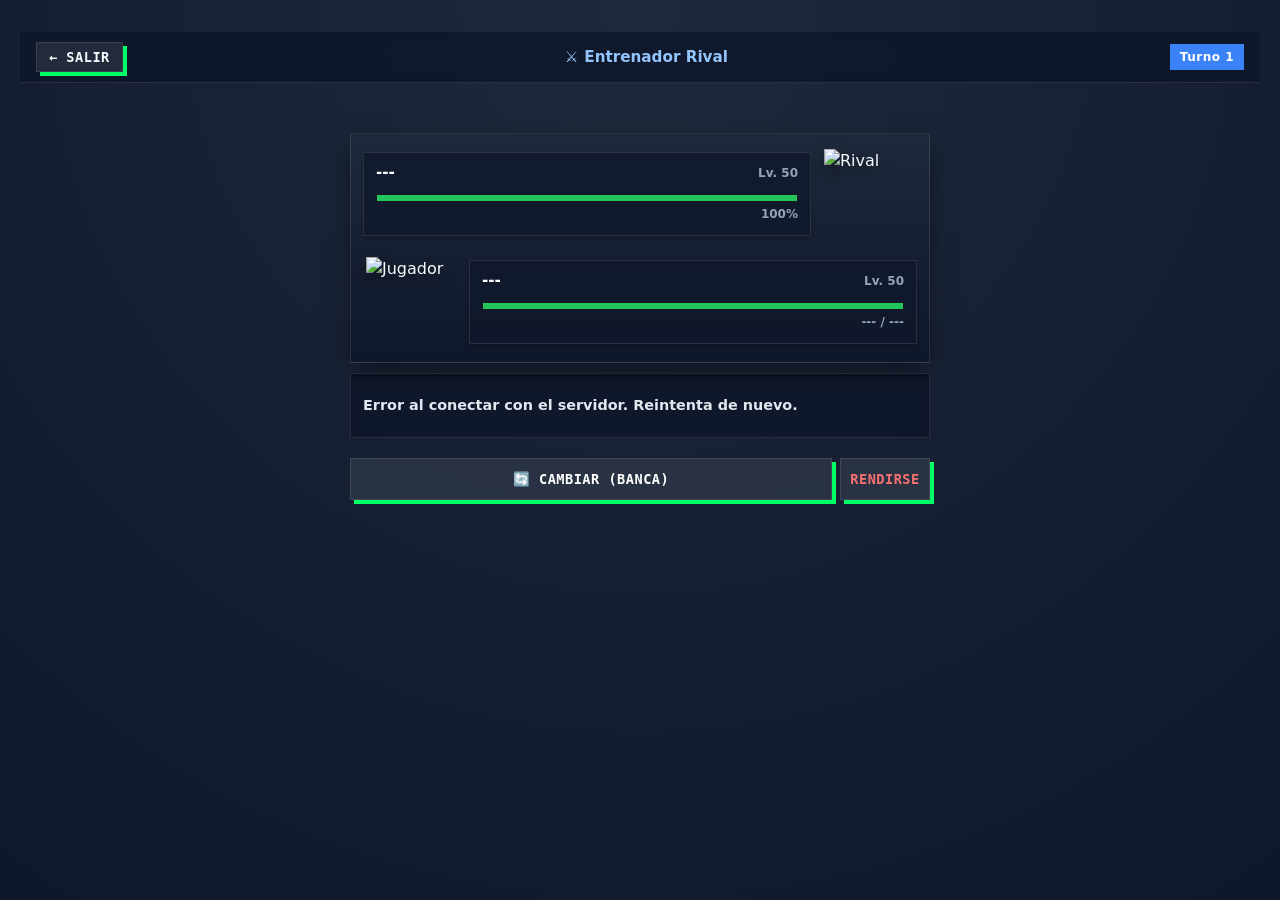
==== frontend/pve_battle.html @ 2cea3acb "test_IA" ====
<!DOCTYPE html>
<html lang="es">
<head>
  <meta charset="UTF-8">
  <meta name="viewport" content="width=device-width, initial-scale=1.0, maximum-scale=1.0, user-scalable=no">
  <title>Battle Arena PVE — Draft Prime</title>
  <link rel="stylesheet" href="styles.css">
  <style>
    :root {
      --bg-dark: #0f172a;
      --card-bg: rgba(30, 41, 59, 0.95);
      --border-color: rgba(255, 255, 255, 0.1);
      --accent: #3b82f6;
      --accent-hover: #2563eb;
      --hp-green: #22c55e;
      --hp-yellow: #eab308;
      --hp-red: #ef4444;
      --text-main: #f8fafc;
      --text-muted: #94a3b8;
    }

    * {
      box-sizing: border-box;
      margin: 0;
      padding: 0;
      -webkit-tap-highlight-color: transparent;
    }

    body {
      background: radial-gradient(circle at top, #1e293b, #0f172a);
      color: var(--text-main);
      font-family: system-ui, -apple-system, BlinkMacSystemFont, "Segoe UI", Roboto, sans-serif;
      min-height: 100vh;
      display: flex;
      flex-direction: column;
      overflow-x: hidden;
    }

    /* Header superior móvil */
    .battle-header {
      display: flex;
      justify-content: space-between;
      align-items: center;
      padding: 10px 16px;
      background: rgba(15, 23, 42, 0.85);
      backdrop-filter: blur(8px);
      border-bottom: 1px solid var(--border-color);
      position: sticky;
      top: 0;
      z-index: 50;
    }

    .btn-back {
      background: rgba(255, 255, 255, 0.08);
      color: var(--text-main);
      border: 1px solid var(--border-color);
      padding: 6px 12px;
      border-radius: 8px;
      font-size: 0.85rem;
      cursor: pointer;
      font-weight: 600;
    }

    .battle-title {
      font-size: 0.95rem;
      font-weight: 700;
      color: #93c5fd;
      display: flex;
      align-items: center;
      gap: 6px;
    }

    .turn-badge {
      background: #3b82f6;
      color: white;
      padding: 4px 10px;
      border-radius: 12px;
      font-size: 0.75rem;
      font-weight: 800;
      letter-spacing: 0.5px;
    }

    /* Contenedor principal de la batalla (Mobile First) */
    .battle-container {
      flex: 1;
      display: flex;
      flex-direction: column;
      max-width: 600px;
      width: 100%;
      margin: 0 auto;
      padding: 10px;
      gap: 10px;
    }

    /* Escenario de combate */
    .battle-arena {
      background: linear-gradient(180deg, #1e293b 0%, #0f172a 100%);
      border: 1px solid var(--border-color);
      border-radius: 16px;
      padding: 12px;
      display: flex;
      flex-direction: column;
      gap: 12px;
      position: relative;
      overflow: hidden;
      box-shadow: 0 10px 25px -5px rgba(0, 0, 0, 0.5);
    }

    /* Zonas de combate (Rival y Jugador) */
    .side-zone {
      display: flex;
      align-items: center;
      justify-content: space-between;
      gap: 10px;
    }

    .side-zone.ai-side {
      flex-direction: row-reverse;
    }

    .poke-info-card {
      background: rgba(15, 23, 42, 0.75);
      border: 1px solid var(--border-color);
      padding: 8px 12px;
      border-radius: 12px;
      flex: 1;
      min-width: 150px;
      box-shadow: 0 4px 6px -1px rgba(0, 0, 0, 0.2);
    }

    .poke-header {
      display: flex;
      justify-content: space-between;
      align-items: baseline;
      margin-bottom: 4px;
    }

    .poke-name {
      font-weight: 800;
      font-size: 0.95rem;
      color: white;
      white-space: nowrap;
      overflow: hidden;
      text-overflow: ellipsis;
      max-width: 120px;
    }

    .poke-level {
      font-size: 0.75rem;
      color: var(--text-muted);
      font-weight: 700;
    }

    .type-tags {
      display: flex;
      gap: 4px;
      margin-bottom: 6px;
    }

    .type-badge {
      font-size: 0.65rem;
      padding: 1px 6px;
      border-radius: 4px;
      font-weight: 800;
      text-transform: uppercase;
      color: white;
      text-shadow: 0 1px 2px rgba(0,0,0,0.6);
    }

    .hp-bar-outer {
      background: rgba(0, 0, 0, 0.5);
      height: 8px;
      border-radius: 4px;
      overflow: hidden;
      position: relative;
      border: 1px solid rgba(255, 255, 255, 0.05);
    }

    .hp-bar-inner {
      height: 100%;
      width: 100%;
      background: var(--hp-green);
      transition: width 0.4s ease, background-color 0.4s ease;
      border-radius: 4px;
    }

    .hp-text {
      font-size: 0.75rem;
      font-weight: 700;
      text-align: right;
      margin-top: 3px;
      color: var(--text-muted);
    }

    .status-badge {
      display: inline-block;
      font-size: 0.65rem;
      padding: 1px 5px;
      border-radius: 4px;
      font-weight: 800;
      margin-left: 6px;
    }
    .status-BRN { background: #ea580c; color: white; }
    .status-PAR { background: #ca8a04; color: white; }
    .status-PSN { background: #9333ea; color: white; }
    .status-SLP { background: #64748b; color: white; }
    .status-FRZ { background: #06b6d4; color: white; }

    /* Indicador de Pokeballs de la banca */
    .bench-balls {
      display: flex;
      gap: 3px;
      margin-top: 4px;
    }

    .ball-dot {
      width: 8px;
      height: 8px;
      border-radius: 50%;
      background: #ef4444;
      border: 1px solid rgba(0,0,0,0.4);
    }
    .ball-dot.fainted {
      background: #475569;
      opacity: 0.5;
    }

    /* Sprites */
    .sprite-container {
      width: 96px;
      height: 96px;
      display: flex;
      align-items: center;
      justify-content: center;
      position: relative;
    }

    .poke-sprite {
      width: 90px;
      height: 90px;
      object-fit: contain;
      filter: drop-shadow(0 6px 8px rgba(0, 0, 0, 0.4));
      transition: transform 0.2s ease;
    }

    .poke-sprite.shake {
      animation: shake 0.35s cubic-bezier(.36,.07,.19,.97) both;
    }

    @keyframes shake {
      10%, 90% { transform: translate3d(-3px, 0, 0); }
      20%, 80% { transform: translate3d(5px, 0, 0); }
      30%, 50%, 70% { transform: translate3d(-5px, 0, 0); }
      40%, 60% { transform: translate3d(5px, 0, 0); }
    }

    /* Caja de Diálogo y Eventos */
    .dialog-box {
      background: rgba(15, 23, 42, 0.95);
      border: 1px solid var(--border-color);
      border-radius: 12px;
      padding: 12px;
      min-height: 65px;
      font-size: 0.9rem;
      font-weight: 600;
      line-height: 1.4;
      display: flex;
      align-items: center;
      color: #e2e8f0;
      box-shadow: inset 0 2px 4px rgba(0,0,0,0.3);
    }

    /* Panel de Controles / Movimientos */
    .controls-panel {
      display: flex;
      flex-direction: column;
      gap: 8px;
    }

    .moves-grid {
      display: grid;
      grid-template-columns: 1fr 1fr;
      gap: 8px;
    }

    .btn-move {
      border: none;
      padding: 12px 10px;
      border-radius: 12px;
      color: white;
      text-align: left;
      cursor: pointer;
      display: flex;
      flex-direction: column;
      justify-content: space-between;
      min-height: 65px;
      box-shadow: 0 4px 6px -1px rgba(0,0,0,0.25);
      transition: transform 0.1s ease, filter 0.15s ease;
      position: relative;
      overflow: hidden;
    }

    .btn-move:active {
      transform: scale(0.97);
    }

    .btn-move:disabled {
      opacity: 0.4;
      cursor: not-allowed;
      transform: none;
    }

    .move-name {
      font-weight: 800;
      font-size: 0.85rem;
      text-shadow: 0 1px 2px rgba(0,0,0,0.7);
    }

    .move-meta {
      display: flex;
      justify-content: space-between;
      align-items: center;
      font-size: 0.7rem;
      font-weight: 700;
      opacity: 0.9;
    }

    /* Acciones secundarias (Mega, Switch, Surrender) */
    .action-bar {
      display: flex;
      gap: 8px;
      margin-top: 2px;
    }

    .btn-action {
      flex: 1;
      padding: 12px 10px;
      border-radius: 10px;
      border: 1px solid var(--border-color);
      background: rgba(255, 255, 255, 0.08);
      color: white;
      font-weight: 700;
      font-size: 0.85rem;
      cursor: pointer;
      display: flex;
      align-items: center;
      justify-content: center;
      gap: 6px;
      transition: background 0.15s ease;
    }

    .btn-action:hover {
      background: rgba(255, 255, 255, 0.15);
    }

    .btn-mega {
      background: linear-gradient(135deg, #ec4899, #8b5cf6);
      border: none;
      box-shadow: 0 0 12px rgba(236, 72, 153, 0.4);
    }

    .btn-mega.active {
      background: linear-gradient(135deg, #10b981, #059669);
      box-shadow: 0 0 15px rgba(16, 185, 129, 0.6);
    }

    /* Modal / Bottom Sheet para cambiar Pokémon */
    .bottom-sheet {
      position: fixed;
      inset: 0;
      background: rgba(0, 0, 0, 0.7);
      backdrop-filter: blur(4px);
      z-index: 100;
      display: flex;
      flex-direction: column;
      justify-content: flex-end;
      opacity: 0;
      pointer-events: none;
      transition: opacity 0.25s ease;
    }

    .bottom-sheet.open {
      opacity: 1;
      pointer-events: auto;
    }

    .sheet-content {
      background: #1e293b;
      border-top: 1px solid var(--border-color);
      border-radius: 20px 20px 0 0;
      padding: 16px;
      max-height: 80vh;
      overflow-y: auto;
      display: flex;
      flex-direction: column;
      gap: 10px;
    }

    .sheet-header {
      display: flex;
      justify-content: space-between;
      align-items: center;
      border-bottom: 1px solid var(--border-color);
      padding-bottom: 8px;
    }

    .sheet-title {
      font-size: 1rem;
      font-weight: 800;
      color: white;
    }

    .btn-close-sheet {
      background: none;
      border: none;
      color: var(--text-muted);
      font-size: 1.3rem;
      cursor: pointer;
    }

    .bench-list {
      display: flex;
      flex-direction: column;
      gap: 8px;
    }

    .bench-card {
      display: flex;
      align-items: center;
      gap: 10px;
      background: rgba(15, 23, 42, 0.6);
      border: 1px solid var(--border-color);
      padding: 8px 12px;
      border-radius: 12px;
      cursor: pointer;
      transition: background 0.15s ease;
    }

    .bench-card:hover {
      background: rgba(255, 255, 255, 0.05);
    }

    .bench-card.fainted {
      opacity: 0.4;
      cursor: not-allowed;
    }

    .bench-sprite {
      width: 48px;
      height: 48px;
      object-fit: contain;
    }

    .bench-details {
      flex: 1;
    }

    /* Modal Fin de Batalla */
    .end-modal {
      position: fixed;
      inset: 0;
      background: rgba(0, 0, 0, 0.85);
      z-index: 200;
      display: flex;
      align-items: center;
      justify-content: center;
      padding: 20px;
      opacity: 0;
      pointer-events: none;
      transition: opacity 0.3s ease;
    }

    .end-modal.open {
      opacity: 1;
      pointer-events: auto;
    }

    .end-card {
      background: #1e293b;
      border: 1px solid var(--border-color);
      border-radius: 20px;
      padding: 24px;
      max-width: 400px;
      width: 100%;
      text-align: center;
      box-shadow: 0 20px 25px -5px rgba(0, 0, 0, 0.6);
    }

    .end-title {
      font-size: 1.6rem;
      font-weight: 900;
      margin-bottom: 10px;
    }
    .end-title.won { color: #22c55e; }
    .end-title.lost { color: #ef4444; }

    .btn-return {
      background: var(--accent);
      color: white;
      border: none;
      padding: 12px 24px;
      border-radius: 12px;
      font-weight: 800;
      font-size: 1rem;
      cursor: pointer;
      margin-top: 16px;
      width: 100%;
    }
  </style>
</head>
<body>

  <!-- Header Fijo Superior -->
  <header class="battle-header">
    <button id="btn-exit" class="btn-back">← Salir</button>
    <div class="battle-title">
      <span>⚔️</span>
      <span id="txt-trainer-name">Entrenador Rival</span>
    </div>
    <div id="txt-turn" class="turn-badge">Turno 1</div>
  </header>

  <main class="battle-container">
    <!-- Escenario de Combate -->
    <section class="battle-arena">

      <!-- Zona del Rival (Arriba) -->
      <div class="side-zone ai-side">
        <div class="sprite-container">
          <img id="img-ai-sprite" class="poke-sprite" src="" alt="Rival">
        </div>
        <div class="poke-info-card">
          <div class="poke-header">
            <span id="txt-ai-name" class="poke-name">---</span>
            <span id="txt-ai-lvl" class="poke-level">Lv. 50</span>
          </div>
          <div id="box-ai-types" class="type-tags"></div>
          <div class="hp-bar-outer">
            <div id="bar-ai-hp" class="hp-bar-inner"></div>
          </div>
          <div class="hp-text">
            <span id="txt-ai-hp">100%</span>
            <span id="badge-ai-status"></span>
          </div>
          <div id="balls-ai-bench" class="bench-balls"></div>
        </div>
      </div>

      <!-- Zona del Jugador (Abajo) -->
      <div class="side-zone player-side">
        <div class="sprite-container">
          <img id="img-player-sprite" class="poke-sprite" src="" alt="Jugador">
        </div>
        <div class="poke-info-card">
          <div class="poke-header">
            <span id="txt-player-name" class="poke-name">---</span>
            <span id="txt-player-lvl" class="poke-level">Lv. 50</span>
          </div>
          <div id="box-player-types" class="type-tags"></div>
          <div class="hp-bar-outer">
            <div id="bar-player-hp" class="hp-bar-inner"></div>
          </div>
          <div class="hp-text">
            <span id="txt-player-hp">--- / ---</span>
            <span id="badge-player-status"></span>
          </div>
          <div id="balls-player-bench" class="bench-balls"></div>
        </div>
      </div>

    </section>

    <!-- Caja de Diálogo / Narrador -->
    <div id="box-dialog" class="dialog-box">
      ¡Comienza el combate! Elige tu movimiento.
    </div>

    <!-- Panel de Controles -->
    <section class="controls-panel">
      <!-- 4 Movimientos en Grid 2x2 -->
      <div id="moves-grid" class="moves-grid"></div>

      <!-- Acciones de Soporte -->
      <div class="action-bar">
        <button id="btn-toggle-mega" class="btn-action btn-mega" style="display: none;">
          ⚡ Megaevolución
        </button>
        <button id="btn-open-switch" class="btn-action">
          🔄 Cambiar (Banca)
        </button>
        <button id="btn-surrender" class="btn-action" style="max-width: 90px; color: #f87171;">
          Rendirse
        </button>
      </div>
    </section>
  </main>

  <!-- Bottom Sheet para Cambiar Pokémon -->
  <div id="sheet-switch" class="bottom-sheet">
    <div class="sheet-content">
      <div class="sheet-header">
        <span class="sheet-title">Seleccionar Pokémon de Banca</span>
        <button id="btn-close-sheet" class="btn-close-sheet">&times;</button>
      </div>
      <div id="box-bench-list" class="bench-list"></div>
    </div>
  </div>

  <!-- Modal Fin de Batalla -->
  <div id="modal-end" class="end-modal">
    <div class="end-card">
      <h2 id="end-title" class="end-title">¡VICTORIA!</h2>
      <p id="end-msg">Has derrotado al entrenador rival.</p>
      <button id="btn-modal-return" class="btn-return">Volver a la Subasta</button>
    </div>
  </div>

  <script src="config.js"></script>
  <script src="js/pve_battle_ui.js"></script>
</body>
</html>
---- frontend/styles.css ----
/* ══════════════════════════════════════════════════════════════════════════════
   PRIME DRAFT - Brutalist Green Aesthetic System
   No rounded corners, high contrast, sharp thick borders, hard box shadows
   ══════════════════════════════════════════════════════════════════════════════ */

:root {
  /* Color Tokens - Brutalist Emerald Green */
  --bg-deep:        #040705;
  --bg-surface:     #0a0f0b;
  --bg-surface-card: #0c140d;
  --bg-input:        #000000;

  --border-dim:      #059669;
  --border-bright:   #10b981;
  --border-neon:     #00ff66;
  --border-gold:     #f59e0b;

  --accent-purple:   #10b981;  /* Reemplazado violeta por verde esmeralda */
  --accent-violet:   #059669;
  --accent-cyan:     #00ff66;
  --accent-gold:     #f59e0b;
  --accent-success:  #00ff66;
  --accent-danger:   #ff0055;

  --text-main:       #f8fafc;
  --text-muted:      #a7f3d0;
  --text-dim:        #34d399;

  --radius-sm:  0px;
  --radius-md:  0px;
  --radius-lg:  0px;
  --radius-xl:  0px;

  --shadow-glow-purple: 4px 4px 0px #10b981;
  --shadow-glow-gold:   4px 4px 0px #f59e0b;
  --shadow-card:        5px 5px 0px #10b981;

  --font-display: 'Outfit', monospace, sans-serif;
  --font-body:    'Plus Jakarta Sans', monospace, sans-serif;
}

/* ── Global Reset & Brutalist Zero Radius ─────────────────────────────────── */
*, *::before, *::after {
  box-sizing: border-box;
  margin: 0;
  padding: 0;
  border-radius: 0 !important; /* Bordes totalmente rectos y filosos */
}

html {
  color-scheme: dark;
}

body {
  background: var(--bg-deep);
  background-image: 
    linear-gradient(rgba(0, 255, 102, 0.05) 1px, transparent 1px),
    linear-gradient(90deg, rgba(0, 255, 102, 0.05) 1px, transparent 1px);
  background-size: 30px 30px;
  background-attachment: fixed;
  color: var(--text-main);
  font-family: var(--font-body);
  min-height: 100vh;
  padding: 2rem 1.25rem;
  line-height: 1.5;
  -webkit-font-smoothing: antialiased;
}

/* ── Typography & Headings ─────────────────────────────────────────────────── */
h1, h2, h3, h4 {
  font-family: var(--font-display);
  font-weight: 800;
  letter-spacing: -0.02em;
  text-transform: uppercase;
}

h1 {
  font-size: 2.6rem;
  color: #00ff66;
  text-shadow: 3px 3px 0px #000;
  display: inline-flex;
  align-items: center;
  gap: 0.5rem;
}

.subtitle {
  color: var(--text-muted);
  font-size: 1rem;
  margin-top: 0.35rem;
  font-weight: 600;
}

/* ── Containers & Screen Management ────────────────────────────────────────── */
.hidden { display: none !important; }

.screen {
  max-width: 1400px;
  width: 95%;
  margin: 0 auto;
  animation: fadeIn 0.2s ease-out;
}


@keyframes fadeIn {
  from { opacity: 0; }
  to { opacity: 1; }
}

/* ── Header ────────────────────────────────────────────────────────────────── */
header {
  text-align: center;
  margin-bottom: 2.5rem;
  position: relative;
}

header h1::after {
  content: '';
  display: block;
  width: 80px;
  height: 4px;
  background: var(--border-neon);
  margin: 0.75rem auto 0;
  box-shadow: 3px 3px 0px #000;
}

/* ── Account Screen Layout ─────────────────────────────────────────────────── */
.auth-panel { width: min(100%, 680px); margin: 0 auto 1.5rem; }
.app-user-header { position: relative; z-index: 40; display: flex; justify-content: flex-end; width: min(100%, 1200px); height: 56px; margin: 0 auto .5rem; }
.profile-menu-toggle { display: grid; place-items: center; width: 48px; height: 48px; padding: 0; border: 2px solid var(--border-neon); border-radius: 50%; background: var(--bg-surface-card); cursor: pointer; }
.profile-menu-toggle .auth-avatar { width: 100%; height: 100%; border: 0; border-radius: 50%; font-size: 1.65rem; }
.profile-menu { position: absolute; top: 52px; right: 0; z-index: 50; width: min(320px, calc(100vw - 2rem)); padding: 1rem; border: 1px solid var(--border-neon); background: var(--bg-surface-card); box-shadow: 4px 4px 0 var(--border-neon); }
.profile-menu-info { overflow-wrap: anywhere; margin-bottom: .8rem; }
.profile-menu-info h2 { margin: 0 0 .25rem; }
.app-user-actions { display: grid; gap: .5rem; }
.app-user-actions button { white-space: nowrap; }
.invite-room-menu { width: min(100%, 720px); margin: 0 auto 1rem; padding: .8rem 1rem; border: 1px solid var(--border-neon); background: var(--bg-surface-card); }
.invite-room-menu summary { cursor: pointer; font-weight: 700; color: var(--accent); }
.auth-form { display: grid; gap: 0.65rem; }
.auth-form input, .auth-form select { width: 100%; }
.auth-profile-heading { display: flex; align-items: center; gap: 1rem; flex-wrap: wrap; }
.auth-profile-heading > div:nth-child(2) { flex: 1 1 220px; min-width: 0; }
.auth-profile-heading h2 { margin: 0; }
.active-room-name { margin: .25rem 0 0; color: var(--accent); font-weight: 700; overflow-wrap: anywhere; }
.auth-avatar { display: grid; place-items: center; width: 64px; height: 64px; border: 2px solid var(--border-neon); background: rgba(0,255,102,0.08); font-size: 2rem; }
.auth-admin-panel { border-top: 1px solid var(--border-dim); padding-top: 1.25rem; }
.auth-admin-panel h3 { margin-bottom: 0.75rem; }
.auth-form-grid { grid-template-columns: minmax(0, 1fr) minmax(0, 2fr); align-items: center; }
.auth-form-grid button { grid-column: 1 / -1; }

/* ── Card Containers (Brutalist Box Style) ─────────────────────────────────── */
.card {
  background: var(--bg-surface-card);
  border: 2.5px solid var(--border-bright);
  padding: 1.75rem;
  box-shadow: var(--shadow-card);
  display: flex;
  flex-direction: column;
  gap: 1.1rem;
  position: relative;
}

.card h2 {
  color: var(--accent-gold);
  text-transform: uppercase;
  letter-spacing: 1.5px;
  font-size: 1rem;
  font-weight: 800;
  display: flex;
  align-items: center;
  gap: 0.5rem;
}

/* ── Form Controls ─────────────────────────────────────────────────────────── */
label {
  font-size: 0.85rem;
  font-weight: 700;
  color: var(--text-muted);
  text-transform: uppercase;
  letter-spacing: 0.5px;
  margin-bottom: -0.3rem;
}

input[type="text"], input[type="number"], select {
  background: var(--bg-input);
  border: 2px solid var(--border-bright);
  color: var(--text-main);
  padding: 0.75rem 1rem;
  font-size: 0.95rem;
  font-family: var(--font-body);
  width: 100%;
  outline: none;
  transition: all 0.15s ease;
  box-shadow: 3px 3px 0px #000;
}

input[type="text"]:focus, input[type="number"]:focus, select:focus {
  border-color: var(--border-neon);
  box-shadow: 4px 4px 0px #00ff66;
  background: #000;
}

select {
  cursor: pointer;
  appearance: none;
  background-image: url("data:image/svg+xml,%3Csvg xmlns='http://www.w3.org/2000/svg' fill='none' viewBox='0 0 24 24' stroke='%2300ff66'%3E%3Cpath stroke-linecap='square' stroke-linejoin='miter' stroke-width='3' d='M19 9l-7 7-7-7'%3E%3C/path%3E%3C/svg%3E");
  background-repeat: no-repeat;
  background-position: right 1rem center;
  background-size: 1.25rem;
  padding-right: 2.75rem;
}

/* ── Buttons & Interactive Elements (Brutalist Green) ───────────────────────── */
button, .btn {
  font-family: var(--font-display);
  font-weight: 800;
  font-size: 0.95rem;
  padding: 0.75rem 1.4rem;
  border: 2.5px solid #000;
  cursor: pointer;
  display: inline-flex;
  align-items: center;
  justify-content: center;
  gap: 0.5rem;
  text-transform: uppercase;
  letter-spacing: 0.5px;
  transition: all 0.15s ease;
  background: var(--accent-purple);
  color: #000000;
  box-shadow: 4px 4px 0px #00ff66;
}

button:hover, .btn:hover {
  transform: translate(-2px, -2px);
  box-shadow: 6px 6px 0px #00ff66;
  background: #00ff66;
}

button:active, .btn:active {
  transform: translate(0, 0);
  box-shadow: 2px 2px 0px #00ff66;
}

button.btn-secondary {
  background: var(--bg-surface);
  color: var(--text-main);
  border-color: var(--border-bright);
  box-shadow: 4px 4px 0px var(--border-bright);
}

button.btn-secondary:hover {
  background: var(--border-bright);
  color: #000;
}

button.btn-warning {
  background: var(--accent-gold);
  color: #000;
  box-shadow: 4px 4px 0px #b45309;
}

button.btn-warning:hover {
  background: #fbbf24;
  box-shadow: 6px 6px 0px #b45309;
}

button.btn-danger {
  background: var(--accent-danger);
  color: #ffffff;
  box-shadow: 4px 4px 0px #990033;
}

button.btn-danger:hover {
  background: #ff3366;
  box-shadow: 6px 6px 0px #990033;
}

.btn-small {
  font-size: 0.825rem;
  padding: 0.4rem 0.9rem;
}

.error-msg {
  color: var(--accent-danger);
  font-size: 0.85rem;
  font-weight: 700;
}

/* ── Lobby Screen ──────────────────────────────────────────────────────────── */
.lobby-header {
  display: flex;
  align-items: center;
  gap: 1.25rem;
  flex-wrap: wrap;
  margin-bottom: 2rem;
  background: var(--bg-surface-card);
  padding: 1.25rem 1.75rem;
  border: 2.5px solid var(--border-bright);
  box-shadow: var(--shadow-card);
}

.lobby-header h1 {
  font-size: 1.8rem;
  margin-right: auto;
}

.session-info {
  display: flex;
  align-items: center;
  gap: 0.6rem;
  font-size: 0.9rem;
  color: var(--text-muted);
}

.session-info code {
  background: #000;
  border: 2px solid var(--border-bright);
  padding: 0.25rem 0.65rem;
  font-family: monospace;
  color: var(--accent-gold);
  font-weight: 800;
  letter-spacing: 1px;
}

.conn-status {
  font-size: 0.85rem;
  font-weight: 700;
  display: flex;
  align-items: center;
  gap: 0.4rem;
}

.conn-status.ok { color: var(--accent-success); }
.conn-status.error { color: var(--accent-danger); }

/* ── Players Grid & Slot Styling ────────────────────────────────────────────── */
.players-grid {
  display: grid;
  grid-template-columns: repeat(auto-fit, minmax(200px, 1fr));
  gap: 1.25rem;
  margin-bottom: 2rem;
}

.player-slot {
  background: var(--bg-surface-card);
  border: 2.5px solid var(--border-dim);
  padding: 1.25rem;
  display: flex;
  align-items: center;
  gap: 1rem;
  position: relative;
  min-height: 90px;
  box-shadow: 4px 4px 0px #000;
}

.player-slot.occupied {
  border-color: var(--border-bright);
}

.player-slot.ready {
  border-color: var(--border-neon);
  background: #082f1b;
  box-shadow: 4px 4px 0px #00ff66;
}

.player-slot.me {
  border-color: var(--border-neon);
}

.player-slot.disconnected {
  opacity: 0.45;
  filter: grayscale(1);
}

.player-slot.empty {
  border-style: dashed;
  border-color: var(--border-dim);
  justify-content: center;
  color: var(--text-dim);
  font-size: 0.9rem;
  font-weight: 700;
}

.player-avatar {
  width: 48px;
  height: 48px;
  background: var(--border-neon);
  border: 2px solid #000;
  display: flex;
  align-items: center;
  justify-content: center;
  font-weight: 800;
  font-size: 1.25rem;
  color: #000000;
  flex-shrink: 0;
}

.player-info {
  display: flex;
  flex-direction: column;
  gap: 0.2rem;
}

.player-name {
  font-weight: 800;
  font-size: 1rem;
  color: var(--text-main);
}

.player-status {
  font-size: 0.8rem;
  color: var(--text-muted);
  font-weight: 700;
}

.lobby-actions {
  display: flex;
  gap: 1rem;
  margin-bottom: 2rem;
}

/* ── Event Log ─────────────────────────────────────────────────────────────── */
.event-log-wrapper {
  background: var(--bg-surface-card);
  border: 2.5px solid var(--border-bright);
  padding: 1.25rem 1.5rem;
  box-shadow: var(--shadow-card);
}

.event-log-wrapper h3 {
  font-size: 0.85rem;
  color: var(--text-muted);
  margin-bottom: 0.75rem;
  text-transform: uppercase;
  letter-spacing: 1.2px;
}

#event-log {
  list-style: none;
  display: flex;
  flex-direction: column;
  gap: 0.4rem;
  max-height: 180px;
  overflow-y: auto;
  padding-right: 0.5rem;
}

#event-log::-webkit-scrollbar {
  width: 6px;
}
#event-log::-webkit-scrollbar-thumb {
  background: var(--border-bright);
}

#event-log li {
  font-size: 0.85rem;
  color: var(--text-muted);
  font-family: monospace;
  border-left: 3px solid var(--border-neon);
  padding-left: 0.6rem;
}

/* ── Mode Selection Screen ─────────────────────────────────────────────────── */
.mode-header { margin-bottom: 2rem; }

.mode-grid {
  display: grid;
  grid-template-columns: repeat(auto-fit, minmax(280px, 1fr));
  gap: 1.5rem;
  margin-bottom: 2rem;
}

.mode-card {
  background: var(--bg-surface-card);
  border: 2.5px solid var(--border-bright);
  color: var(--text-main);
  padding: 1.5rem;
  cursor: pointer;
  font-weight: 800;
  font-size: 1.1rem;
  text-align: left;
  box-shadow: var(--shadow-card);
}
.mode-card:hover, .mode-card:active { transform: none; border-color: var(--border-bright); box-shadow: var(--shadow-card); background: var(--bg-surface-card); }

.mode-footer { display: flex; justify-content: flex-end; margin-top: 1.5rem; }

/* ── Draft Screen & Cards Grid (Multicolumna para PC) ─────────────────────── */
.draft-header {
  margin-bottom: 2rem;
}

.draft-state {
  margin-bottom: 1.5rem;
  background: var(--bg-surface-card);
  padding: 1.25rem 1.5rem;
  border: 2.5px solid var(--border-bright);
  box-shadow: var(--shadow-card);
}

.draft-grid {
  display: grid;
  grid-template-columns: repeat(auto-fill, minmax(170px, 1fr));
  gap: 1.5rem;
  margin-bottom: 2rem;
  width: 100%;
}

/* Colección del draft: panel plegable y lista compacta para colecciones grandes. */
.draft-picked {
  width: 100%;
  margin: 1rem 0 1.5rem;
  border: 2px solid var(--border-bright);
  background: var(--bg-surface-card);
  box-shadow: var(--shadow-card);
}

.draft-picked-toggle {
  display: flex;
  align-items: center;
  gap: 0.65rem;
  width: 100%;
  min-height: 52px;
  padding: 0.8rem 1rem;
  border: 0;
  color: var(--text-main);
  background: transparent;
  text-align: left;
  font-weight: 800;
  cursor: pointer;
}

.draft-picked-count {
  display: inline-grid;
  place-items: center;
  min-width: 1.8rem;
  height: 1.8rem;
  padding: 0 0.4rem;
  border-radius: 999px;
  color: #06120a;
  background: var(--border-neon);
  font-size: 0.85rem;
}

.draft-picked-chevron { margin-left: auto; font-size: 1.2rem; transition: transform 0.15s ease; }
.draft-picked-toggle[aria-expanded="true"] .draft-picked-chevron { transform: rotate(180deg); }
.draft-picked-list { max-height: min(65vh, 560px); overflow-y: auto; overscroll-behavior: contain; border-top: 1px solid var(--border-bright); }
.picked-card-item + .picked-card-item { border-top: 1px solid rgba(255,255,255,0.1); }
.picked-card-name { display: flex; justify-content: space-between; align-items: center; gap: 0.75rem; width: 100%; min-height: 48px; padding: 0.7rem 1rem; border: 0; color: var(--text-main); background: transparent; text-align: left; cursor: pointer; }
.picked-card-name:hover, .picked-card-name[aria-expanded="true"] { background: rgba(255,255,255,0.06); }
.picked-card-name > span:first-child { overflow-wrap: anywhere; font-weight: 650; }
.picked-card-chevron { flex: 0 0 auto; color: var(--border-neon); transition: transform 0.15s ease; }
.picked-card-name[aria-expanded="true"] .picked-card-chevron { transform: rotate(180deg); }
.picked-card-detail { display: flex; align-items: flex-start; gap: 1rem; padding: 0.75rem 1rem 1rem; background: rgba(0,0,0,0.16); }
.picked-card-detail-image { display: block; flex: 0 0 auto; width: clamp(90px, 22vw, 150px); max-height: 230px; aspect-ratio: 0.69; object-fit: contain; border-radius: 4px; }
.picked-card-detail-fallback { display: grid; place-items: center; padding: 0.5rem; color: var(--text-main); background: rgba(255,255,255,0.08); text-align: center; overflow-wrap: anywhere; }
.picked-card-detail-info { min-width: 0; }
.picked-card-wiki-link { display: inline-grid; place-items: center; width: 40px; height: 40px; margin-bottom: 0.5rem; border: 1px solid var(--border-bright); border-radius: 6px; color: var(--text-main); background: rgba(255,255,255,0.06); font-size: 1.2rem; text-decoration: none; }
.picked-card-wiki-link:hover, .picked-card-wiki-link:focus-visible { border-color: var(--border-neon); background: rgba(255,255,255,0.12); }
.picked-card-detail-meta { margin: 0 0 0.5rem; color: var(--text-bright, #fff); font-size: 0.9rem; line-height: 1.5; overflow-wrap: anywhere; }
.picked-card-detail-desc { margin: 0; color: var(--text-muted); font-size: 0.88rem; line-height: 1.5; white-space: pre-line; overflow-wrap: anywhere; }
.draft-results-simple { grid-column: 1 / -1; width: 100%; min-width: 0; box-sizing: border-box; padding: 1.25rem; border: 2px solid var(--border-bright); background: var(--bg-surface-card); box-shadow: var(--shadow-card); }
.draft-results-simple h2 { margin: 0 0 0.5rem; }
.draft-results-simple > p { margin: 0 0 1rem; color: var(--text-muted); }
.draft-results-names { display: block; width: 100%; min-width: 0; box-sizing: border-box; min-height: 16rem; padding: 0.85rem; resize: vertical; overflow-x: auto; white-space: pre; overflow-wrap: normal; color: var(--text-main); background: rgba(0,0,0,0.2); border: 1px solid var(--border-bright); font: inherit; line-height: 1.55; }
.draft-results-copy { margin-top: 0.75rem; }
.draft-results-copy-status { display: inline-block; margin-left: 0.75rem; color: var(--text-muted); font-size: 0.9rem; }

@media (max-width: 560px) {
  .draft-picked { margin-top: 0.5rem; }
  .draft-picked-toggle { min-height: 50px; padding: 0.7rem 0.85rem; }
  .picked-card-name { min-height: 50px; padding: 0.75rem 0.85rem; }
  .picked-card-detail { gap: 0.75rem; padding: 0.7rem 0.85rem; }
  .picked-card-detail-image { width: clamp(82px, 28vw, 120px); max-height: 185px; }
  .draft-results-simple { padding: 0.9rem; }
  .draft-results-copy-status { display: block; margin: 0.6rem 0 0; }
  .auth-form-grid { grid-template-columns: minmax(0, 1fr); }
  .auth-profile-heading { align-items: flex-start; }
  .auth-profile-heading > button { width: 100%; }
}

.draft-card-only-img {
  width: 100%;
  aspect-ratio: 0.7;
  border: 2.5px solid var(--border-bright);
  background: var(--bg-surface-card);
  cursor: pointer;
  display: flex;
  align-items: center;
  justify-content: center;
  box-shadow: 4px 4px 0px #000;
}

.draft-card-only-img.is-marked,
.draft-card-only-img.is-marked:hover {
  border-color: #ffd43b !important;
  box-shadow: 4px 4px 0 #ffd43b !important;
}
.draft-card-only-img:hover,
.draft-card-only-img:active {
  transform: none;
  border-color: var(--border-bright);
  background: var(--bg-surface-card);
  box-shadow: 4px 4px 0 #000;
}

.btn-modal-mark-card {
  width: 100%;
  min-height: 44px;
  margin-top: 0.55rem;
  border: 2px solid #ffd43b;
  color: #ffd43b;
  background: rgba(255,212,59,0.08);
  font-weight: 800;
  cursor: pointer;
}

.btn-modal-mark-card[aria-pressed="true"] { color: #171300; background: #ffd43b; }

@media (max-width: 560px) {
  .modal-overlay { align-items: center; padding: 0.5rem; }
  .modal { display: flex; flex-direction: column; width: 100%; max-height: calc(100dvh - 1rem); padding: 0.75rem; overflow: hidden; }
  .modal-close { position: sticky; top: 0; z-index: 2; flex: 0 0 36px; align-self: flex-end; margin: 0 0 -2.25rem auto; }
  .modal-card { min-height: 0; overflow-y: auto; overscroll-behavior: contain; padding-top: 2.5rem; }
}

.card-image-full {
  width: 100%;
  height: 100%;
  object-fit: cover;
  display: block;
}

.card-image-fallback-full {
  width: 100%;
  height: 100%;
  display: grid;
  place-items: center;
  padding: 1rem;
  text-align: center;
  font-weight: 700;
  font-size: 0.95rem;
  color: var(--text-main);
  background: rgba(255, 255, 255, 0.05);
}


/* ── Subasta Pokémon Brutalist Styling ────────────────────────────────────── */
.subasta-config-container {
  display: flex;
  flex-direction: column;
  gap: 1rem;
  margin-top: 1rem;
  width: 100%;
}

.subasta-config-panel {
  display: grid;
  grid-template-columns: repeat(auto-fit, minmax(220px, 1fr));
  gap: 1rem;
}

.config-section-title {
  font-size: 1.05rem;
  font-weight: 800;
  color: var(--text-bright, #60a5fa);
  text-transform: uppercase;
  letter-spacing: 0.05em;
  margin-bottom: 0.25rem;
  border-bottom: 2px solid rgba(255, 255, 255, 0.1);
  padding-bottom: 0.4rem;
}

.config-help-text {
  font-size: 0.85rem;
  color: #9ca3af;
  margin-top: -0.5rem;
  margin-bottom: 0.5rem;
}

.year-pools-config-grid {
  display: grid;
  grid-template-columns: repeat(auto-fit, minmax(260px, 1fr));
  gap: 1rem;
}

.year-pool-card {
  background: #151c2c;
  border: 2px solid var(--border-bright, #3b82f6);
  border-radius: 8px;
  padding: 1rem;
  box-shadow: 4px 4px 0px #000;
  display: flex;
  flex-direction: column;
  gap: 0.75rem;
}

.year-pool-card-header {
  border-bottom: 1px solid rgba(255, 255, 255, 0.1);
  padding-bottom: 0.5rem;
  margin-bottom: 0.25rem;
}

.year-pool-card-header h4 {
  margin: 0;
  font-size: 1rem;
  color: #f3f4f6;
  font-weight: 800;
}

.pool-input-row {
  display: flex;
  justify-content: space-between;
  align-items: center;
  gap: 0.5rem;
}

.pool-input-row label {
  font-size: 0.88rem;
  font-weight: 600;
  color: #e5e7eb;
}

.pool-input-row input {
  width: 70px;
  text-align: center;
  font-weight: 800;
  padding: 0.3rem 0.5rem;
}

.subasta-header {
  display: flex;
  justify-content: space-between;
  align-items: center;
  margin-bottom: 1.5rem;
  flex-wrap: wrap;
  gap: 0.5rem;
}

.badge {
  display: inline-block;
  padding: 0.35rem 0.75rem;
  font-size: 0.8rem;
  font-weight: 800;
  text-transform: uppercase;
  border: 2px solid var(--border-bright);
  background: var(--bg-surface);
  color: var(--text-main);
  box-shadow: 3px 3px 0px #000;
}

.badge-primary {
  background: var(--border-bright);
  color: #000;
}

.badge-success {
  background: var(--border-neon);
  color: #000;
}

.badge-gold {
  background: var(--accent-gold);
  color: #000;
  border-color: #b45309;
}

.badge-green {
  background: #22c55e;
  color: #04130a;
  border-color: #15803d;
}

.badge-item {
  background: #0b1f1a;
  color: #d1fae5;
  border-color: #34d399;
}

.badge-danger {
  background: var(--accent-danger);
  color: #ffffff;
  border-color: #990033;
}

.badge-warning {
  background: var(--accent-gold);
  color: #000;
  border-color: #b45309;
}

.btn-remove-item {
  margin-left: 0.45rem;
  padding: 0 0.25rem;
  border: 1px solid #990033;
  background: var(--accent-danger);
  color: #ffffff;
  font-size: 0.75rem;
  line-height: 1.2;
  cursor: pointer;
}

.btn-remove-item:hover,
.btn-remove-item:focus-visible {
  background: #ff3366;
}

.btn-evolve-pokemon img {
  width: 18px;
  height: 18px;
  vertical-align: middle;
}

.badge-link,
.move-link {
  display: inline-block;
  color: #d1fae5;
  text-decoration: none;
  font-weight: 800;
  background: rgba(34, 197, 94, 0.12);
  border: 1px solid rgba(167, 243, 208, 0.8);
  padding: 0.15rem 0.4rem;
  transition: filter 0.15s ease, background 0.15s ease;
}

.badge-link:hover,
.move-link:hover {
  filter: brightness(1.15);
  background: rgba(34, 197, 94, 0.2);
  text-decoration: none;
}

.auction-grid {
  display: grid;
  grid-template-columns: 1fr 1fr;
  gap: 1.5rem;
}

@media (max-width: 768px) {
  .auction-grid { grid-template-columns: 1fr; }
}

.auction-poke-card {
  text-align: center;
}

.poke-image-wrapper {
  width: 180px;
  height: 180px;
  margin: 1rem auto;
  display: flex;
  align-items: center;
  justify-content: center;
  background: #000;
  border: 3px solid var(--border-neon);
  box-shadow: 4px 4px 0px #00ff66;
  overflow: hidden;
}

.poke-image-wrapper--revealed {
  background: #000;
  border-color: var(--border-neon);
}

.poke-thumb--revealed {
  width: 100%;
  height: 100%;
  max-width: none;
  max-height: none;
  object-fit: cover;
  display: block;
  background: #000;
  transform: scale(1.18);
}

.poke-unknown-avatar {
  font-size: 4.5rem;
  color: var(--border-neon);
  font-weight: 900;
}

.hints-box {
  background: #000;
  border: 2px solid var(--border-bright);
  padding: 1rem;
  margin-top: 1rem;
  text-align: left;
  box-shadow: 4px 4px 0px #000;
}

.hints-box h4 {
  color: var(--border-neon);
  margin-bottom: 0.5rem;
}

.hints-box ul {
  list-style: none;
  padding: 0;
  margin: 0;
}

.hints-box li {
  padding: 0.4rem 0;
  border-bottom: 1px dashed var(--border-dim);
  font-size: 0.9rem;
  color: var(--text-muted);
}

.current-bid-display {
  font-size: 2rem;
  font-weight: 900;
  color: var(--accent-gold);
  margin: 1rem 0;
  text-shadow: 2px 2px 0px #000;
}

.current-bid-display--win {
  color: #22c55e;
  text-shadow: 2px 2px 0px rgba(0,0,0,0.8);
}

.current-bid-display--lose {
  color: #ef4444;
  text-shadow: 2px 2px 0px rgba(0,0,0,0.8);
}

.high-bidder-display--win {
  color: #22c55e;
}

.high-bidder-display--lose {
  color: #ef4444;
}

.badge-shiny {
  color: #111827;
  background: #facc15;
  border-color: #f59e0b;
}

.auction-pokemon-title--winner {
  color: var(--accent-gold);
  font-size: 1.65rem;
  text-shadow: 3px 3px 0 #000;
}

.high-bidder-winning-notice {
  display: flex;
  align-items: center;
  gap: 0.75rem;
  background: rgba(34, 197, 94, 0.15);
  border: 2px solid #22c55e;
  border-radius: 6px;
  padding: 0.85rem 1rem;
  margin-bottom: 0.75rem;
  box-shadow: 3px 3px 0px rgba(0, 0, 0, 0.6);
  text-align: left;
}

.high-bidder-winning-notice .high-bidder-icon {
  font-size: 1.8rem;
  flex-shrink: 0;
}

.high-bidder-winning-notice strong {
  display: block;
  color: #22c55e;
  font-size: 1rem;
  margin-bottom: 0.15rem;
}

.high-bidder-winning-notice p {
  margin: 0;
  font-size: 0.85rem;
  color: #d1d5db;
}

.secret-choice-modal {
  background: #082f1b;
  border: 3px solid var(--border-neon);
  padding: 1.5rem;
  margin-top: 1rem;
  text-align: center;
  box-shadow: 5px 5px 0px #00ff66;
}

.trophy-selection-panel {
  margin: 1.25rem 0;
  padding: 1rem;
  border: 2px solid #d6a928;
  background: rgba(214, 169, 40, 0.08);
}

.trophy-selection-panel h3 { margin-top: 0; }

.trophy-pokemon-grid {
  display: grid;
  grid-template-columns: repeat(auto-fill, minmax(min(100%, 145px), 1fr));
  gap: 0.5rem;
  max-height: min(45vh, 360px);
  overflow-y: auto;
  padding: 0.25rem;
  margin: 0.75rem 0;
}

.trophy-pokemon-option {
  display: flex;
  align-items: center;
  gap: 0.4rem;
  min-width: 0;
  padding: 0.45rem;
  border: 1px solid var(--border-dim);
  background: #07120c;
  cursor: pointer;
}

.trophy-pokemon-option:has(input:checked) { border-color: #d6a928; }
.trophy-pokemon-option input { flex: 0 0 auto; accent-color: #d6a928; }
.trophy-pokemon-option img { width: 40px; height: 40px; object-fit: contain; }
.trophy-pokemon-option span { overflow: hidden; text-overflow: ellipsis; white-space: nowrap; }

@media (max-width: 600px) {
  .trophy-selection-panel { padding: 0.7rem; }
  .trophy-pokemon-grid { grid-template-columns: repeat(2, minmax(0, 1fr)); max-height: 42vh; }
  .trophy-pokemon-option { font-size: 0.85rem; }
  .trophy-pokemon-option img { width: 32px; height: 32px; }
}

.code-area {
  width: 100%;
  background: #000;
  color: #00ff66;
  font-family: monospace;
  padding: 1rem;
  border: 2.5px solid var(--border-bright);
  margin: 1rem 0;
  box-shadow: 4px 4px 0px #000;
}

.standings-table {
  width: 100%;
  border-collapse: collapse;
  margin: 1.5rem 0;
  border: 2.5px solid var(--border-bright);
}

.standings-table th, .standings-table td {
  padding: 0.75rem 1rem;
  border: 1px solid var(--border-dim);
  text-align: left;
}

.standings-table th {
  background: var(--border-bright);
  color: #000;
  font-weight: 800;
  text-transform: uppercase;
}

.admin-match-box {
  background: #000;
  border: 2.5px solid var(--accent-gold);
  padding: 1.25rem;
  margin-top: 1.5rem;
  box-shadow: 4px 4px 0px #f59e0b;
}

.debt-warning {
  border: 2px solid #dc2626;
  background: #450a0a;
  color: #fee2e2;
  padding: 1rem;
  margin: 1rem 0;
}

.debt-warning p,
.solvency-status p {
  margin: 0.4rem 0 0;
}

.pokemon-sale-list {
  display: grid;
  gap: 0.5rem;
  margin: 1rem 0;
}

.pokemon-sale-row {
  display: flex;
  align-items: center;
  justify-content: space-between;
  gap: 1rem;
  border-bottom: 1px solid var(--border-dim);
  padding: 0.5rem 0;
}

.solvency-status {
  border-bottom: 1px solid var(--accent-gold);
  padding-bottom: 0.75rem;
  margin-bottom: 1rem;
}

/* ── Inventario Mis Pokémon Conseguidos ─────────────────────────────────── */
.inventory-card {
  margin-top: 2rem;
}

.inventory-grid {
  display: grid;
  grid-template-columns: repeat(auto-fill, minmax(320px, 1fr));
  align-items: start;
  gap: 1.25rem;
  margin-top: 1rem;
}

.pokemon-box-navigation { display: flex; align-items: center; gap: 0.55rem; min-width: 0; margin-top: 0.65rem; }
.pokemon-boxes-label { flex: 0 0 auto; color: var(--text-main); font-weight: 800; text-transform: uppercase; }
.pokemon-box-layout { display: grid; grid-template-columns: minmax(280px, 0.9fr) minmax(0, 1.3fr); grid-template-areas: "info box"; align-items: start; gap: 1rem; margin-top: 0.8rem; }
.pokemon-box-frame { grid-area: box; min-width: 0; padding: 0.8rem; border: 2.5px solid var(--border-bright); background: var(--bg-surface-card); box-shadow: var(--shadow-card); }
.pokemon-box-frame-header { display: flex; justify-content: space-between; gap: 0.75rem; margin-bottom: 0.6rem; color: var(--accent-gold); font-weight: 900; text-transform: uppercase; letter-spacing: 0.04em; }
.pokemon-box-layout .inventory-grid { grid-template-columns: repeat(6, minmax(0, 1fr)); align-items: stretch; gap: 4px; margin: 0; }
.pokemon-box-slot { position: relative; display: grid; place-items: center; width: 100%; min-width: 0; min-height: 54px; aspect-ratio: 1; padding: 2px; overflow: hidden; border: 1px solid var(--border-dim); border-radius: 3px; color: var(--text-main); background: var(--bg-surface); cursor: grab; touch-action: none; -webkit-user-select: none; user-select: none; transition: transform 150ms ease, border-color 150ms ease, background-color 150ms ease, box-shadow 150ms ease, opacity 150ms ease; }
.pokemon-box-slot img { display: block; width: 100%; max-width: 48px; height: 36px; object-fit: contain; image-rendering: pixelated; pointer-events: none; }
.pokemon-box-slot picture { display: grid; place-items: center; width: 100%; height: 100%; pointer-events: none; }
.pokemon-box-slot.is-empty { border-color: rgba(255, 255, 255, 0.12); background: rgba(255, 255, 255, 0.025); cursor: default; }
.pokemon-box-slot:not(.is-empty) { border-color: rgba(var(--pokemon-accent-rgb), 0.88); background: rgba(var(--pokemon-accent-rgb), 0.2); }
.pokemon-box-slot.is-selected { z-index: 1; border: 2px solid var(--pokemon-accent, var(--border-neon)); background: rgba(var(--pokemon-accent-rgb, 0, 255, 102), 0.34); box-shadow: 0 0 0 1px rgba(var(--pokemon-accent-rgb, 0, 255, 102), 0.4); }
.pokemon-box-slot:hover { transform: none; box-shadow: none; }
.pokemon-box-slot:not(.is-empty):hover { background: rgba(var(--pokemon-accent-rgb), 0.2); }
.pokemon-box-slot.is-selected:hover { border-color: var(--pokemon-accent, var(--border-neon)); background: rgba(var(--pokemon-accent-rgb, 0, 255, 102), 0.34); box-shadow: 0 0 0 1px rgba(var(--pokemon-accent-rgb, 0, 255, 102), 0.4); }
.pokemon-box-slot:active { transform: none; box-shadow: none; }
.pokemon-box-slot.pokemon-box-drop-target:hover,
.pokemon-box-slot.pokemon-box-drop-target:active { border-color: var(--accent-gold); background: rgba(255, 212, 59, 0.18); box-shadow: 0 0 0 2px rgba(255, 212, 59, 0.22); transform: scale(1.03); }
.pokemon-box-slot--dragging { cursor: grabbing; }
.pokemon-box-slot.is-shiny::after { position: absolute; inset: 0; border: 1px solid rgba(255, 227, 110, 0.8); border-radius: inherit; content: ""; pointer-events: none; }
.pokemon-box-shiny { position: absolute; top: 0; right: 2px; color: #ffe36e; font-size: 0.75rem; line-height: 1; }
.pokemon-box-slot--dragging { opacity: 0.2; transform: scale(0.9); }
.pokemon-box-slot.pokemon-box-drop-target,
.pokemon-box-tab.pokemon-box-drop-target { z-index: 2; border-color: var(--accent-gold); background-color: rgba(255, 212, 59, 0.18); box-shadow: 0 0 0 2px rgba(255, 212, 59, 0.22); transform: scale(1.03); }
.pokemon-box-drag-ghost { position: fixed !important; z-index: 10000 !important; left: 0; top: 0; width: 54px; min-height: 54px; opacity: 0.92; pointer-events: none !important; transform: translate3d(0, 0, 0) translate(-50%, -50%) scale(1.12); will-change: transform; box-shadow: 0 8px 22px rgba(0, 0, 0, 0.55); }
.pokemon-info-panel { grid-area: info; min-width: 0; padding: 0.9rem; border: 2.5px solid var(--border-bright); background: var(--bg-surface-card); box-shadow: var(--shadow-card); }
.pokemon-info-panel > h4 { margin: 0 0 0.7rem; color: var(--text-bright); text-transform: uppercase; }
.pokemon-info-cards { min-width: 0; }
.pokemon-info-card[hidden] { display: none !important; }
.pokemon-info-card:not([hidden]) { display: block; }
.pokemon-info-card .poke-inventory-summary { cursor: default; }
.pokemon-info-card .poke-inventory-summary::-webkit-details-marker { display: none; }

.pokemon-boxes {
  display: flex;
  align-items: center;
  flex: 1 1 auto;
  min-width: 0;
  flex-wrap: wrap;
  gap: 0.5rem;
  margin-top: 0;
}

.pokemon-box-tab {
  display: inline-grid;
  place-items: center;
  flex: 0 0 44px;
  width: 44px;
  height: 44px;
  min-height: 44px;
  padding: 0;
  background: #111827;
  border: 2px solid var(--border-dim);
  color: var(--text-main);
  font-weight: 800;
  cursor: pointer;
}

.pokemon-box-tab:hover, .pokemon-box-tab:active { transform: none; background: #111827; color: var(--text-main); box-shadow: 4px 4px 0 var(--border-bright); }

.pokemon-box-tab.is-active {
  border-color: var(--border-neon);
  box-shadow: 3px 3px 0 #10b981;
}

.poke-inventory-item {
  --pokemon-accent: #10b981;
  --pokemon-accent-rgb: 16, 185, 129;
  background: #000;
  border: 2.5px solid var(--pokemon-accent);
  box-shadow: 4px 4px 0px var(--pokemon-accent);
}

.poke-inventory-item .poke-inventory-chevron,
.poke-inventory-item .moves-selector-box h5 {
  color: var(--pokemon-accent);
}

.poke-inventory-item .poke-inv-level,
.poke-inventory-item .badge-green {
  background: var(--pokemon-accent);
  border-color: var(--pokemon-accent);
  color: #06110c;
}

.poke-inventory-item .poke-inv-header .badge:not(.badge-green):not(.badge-shiny) {
  border-color: var(--pokemon-accent);
  box-shadow: 2px 2px 0 rgba(var(--pokemon-accent-rgb), 0.45);
}

.poke-inventory-item .badge-item {
  background: rgba(var(--pokemon-accent-rgb), 0.12);
  border-color: var(--pokemon-accent);
  color: var(--pokemon-accent);
}

.poke-inventory-item .moves-selector-box {
  border-color: var(--pokemon-accent);
}

.poke-inventory-item .poke-thumb,
.poke-inventory-item select {
  border-color: var(--pokemon-accent);
}

.poke-inventory-item input[type="checkbox"] {
  accent-color: var(--pokemon-accent);
}

.poke-inventory-item .move-pill {
  background: rgba(var(--pokemon-accent-rgb), 0.15);
  border-color: var(--pokemon-accent);
  color: var(--pokemon-accent);
}

.poke-inventory-item .badge-link,
.poke-inventory-item .move-link {
  color: var(--pokemon-accent);
  background: rgba(var(--pokemon-accent-rgb), 0.12);
  border-color: rgba(var(--pokemon-accent-rgb), 0.7);
}

.poke-inventory-item .badge-green .badge-link {
  color: #06110c;
  background: rgba(0, 0, 0, 0.1);
  border-color: rgba(6, 17, 12, 0.45);
}

.poke-inventory-item .badge-green .badge-link:hover {
  color: #000;
  background: rgba(0, 0, 0, 0.18);
}

.poke-inventory-item .btn:not(.pokemon-color-toggle):not(.pokemon-color-option) {
  box-shadow: 3px 3px 0 var(--pokemon-accent);
}

.poke-inventory-item .btn-secondary:not(.pokemon-color-toggle):not(.pokemon-color-option) {
  border-color: var(--pokemon-accent);
}

.poke-inventory-item .btn:not(.btn-secondary):not(.pokemon-color-toggle):not(.pokemon-color-option) {
  background: var(--pokemon-accent);
}

.poke-inventory-item .btn:hover:not(.pokemon-color-toggle):not(.pokemon-color-option) {
  background: var(--pokemon-accent);
  box-shadow: 4px 4px 0 var(--pokemon-accent);
}

.pokemon-level-color-row {
  display: flex;
  align-items: center;
  gap: 0.4rem;
  margin-bottom: 0.35rem;
}

.pokemon-color-picker {
  position: relative;
  display: inline-flex;
}

.pokemon-color-toggle,
.pokemon-color-option {
  width: 22px;
  height: 22px;
  min-height: 22px;
  padding: 0;
  border: 2px solid #f8fafc;
  background: var(--color-swatch, var(--pokemon-accent));
  box-shadow: 2px 2px 0 #000;
  cursor: pointer;
}

.pokemon-color-toggle {
  background: var(--pokemon-accent);
  border-color: var(--pokemon-accent);
  box-shadow: 2px 2px 0 var(--pokemon-accent);
}

.pokemon-color-toggle:hover,
.pokemon-color-option:hover {
  transform: scale(1.12);
}

.pokemon-color-toggle:hover {
  background: var(--pokemon-accent);
  box-shadow: 2px 2px 0 var(--pokemon-accent);
}

.pokemon-color-option:hover {
  background: var(--color-swatch);
  box-shadow: none;
}

.pokemon-color-options {
  position: absolute;
  top: calc(100% + 0.4rem);
  left: 0;
  z-index: 10;
  display: grid;
  grid-template-columns: repeat(3, 22px);
  gap: 0.4rem;
  padding: 0.5rem;
  background: #050805;
  border: 1px solid var(--pokemon-accent);
  box-shadow: 3px 3px 0 #000;
}

.pokemon-color-option {
  background: var(--color-swatch);
  box-shadow: none;
}

.pokemon-color-option.is-selected {
  outline: 2px solid #fff;
  outline-offset: 2px;
}

.poke-inventory-summary {
  display: flex;
  align-items: center;
  justify-content: space-between;
  gap: 0.75rem;
  padding: 0.85rem 1rem;
  color: var(--text-bright);
  font-size: 1.05rem;
  font-weight: 800;
  cursor: pointer;
  list-style: none;
}

.poke-inventory-summary::-webkit-details-marker {
  display: none;
}

.poke-inventory-chevron {
  color: var(--pokemon-accent);
  transition: transform 0.15s ease;
}

.poke-inventory-item[open] .poke-inventory-chevron {
  transform: rotate(180deg);
}

.poke-inventory-details {
  padding: 0 1rem 1rem;
}

.pokemon-box-move {
  display: flex;
  align-items: center;
  gap: 0.5rem;
  margin-bottom: 0.75rem;
  color: var(--text-muted);
  font-weight: 700;
}

.pokemon-box-select {
  max-width: 180px;
}

.poke-inv-header {
  display: flex;
  align-items: center;
  gap: 1rem;
  margin-bottom: 0.75rem;
}

.poke-thumb {
  width: 64px;
  height: 64px;
  object-fit: contain;
  background: #090c14;
  border: 2px solid var(--border-bright);
}

.moves-selector-box {
  background: var(--bg-surface);
  border: 1.5px solid var(--border-dim);
  padding: 0.75rem;
  margin-top: 0.5rem;
}

.moves-selector-box[data-mode="closed"] .moves-editor-panel {
  display: none;
}

.moves-selector-box:not([data-mode="closed"]) .btn-open-moves {
  display: none;
}

.moves-selector-box:not([data-mode="closed"]) > .saved-moves-list {
  display: none;
}

.move-controls {
  display: none;
  gap: 0.5rem;
  margin-bottom: 0.75rem;
}

.move-controls .btn {
  min-width: 100px;
}

.moves-selector-box[data-mode="view"] .move-view-actions,
.moves-selector-box[data-mode="editing"] .move-edit-actions {
  display: flex;
}

.moves-checkboxes {
  display: none;
  grid-template-columns: repeat(2, minmax(0, 1fr));
  gap: 0.35rem;
  max-height: 180px;
  overflow-y: auto;
  margin-bottom: 0.25rem;
}

.moves-selector-box[data-mode="view"] .moves-checkboxes,
.moves-selector-box[data-mode="editing"] .moves-checkboxes {
  display: grid;
}

.moves-selector-box[data-mode="editing"] .move-link {
  cursor: pointer;
  user-select: none;
}

.moves-selector-box .move-link.is-selected {
  background: var(--pokemon-accent);
  border-color: var(--pokemon-accent);
  color: #07110c;
  box-shadow: 2px 2px 0 rgba(var(--pokemon-accent-rgb), 0.45);
}

.moves-selector-box[data-mode="editing"] .move-link:not(.is-selected):hover {
  background: rgba(var(--pokemon-accent-rgb), 0.2);
}

.saved-moves-list {
  display: flex;
  flex-wrap: wrap;
  gap: 0.35rem;
  margin-bottom: 0.5rem;
  min-height: 1.8rem;
}

.move-pill {
  display: flex;
  flex: 1 1 calc(50% - 0.35rem);
  align-items: center;
  justify-content: center;
  min-height: 2rem;
  padding: 0.35rem 0.5rem;
  background: var(--pokemon-accent);
  border: 1px solid var(--pokemon-accent);
  color: #07110c;
  font-size: 0.72rem;
  font-weight: 700;
  text-align: center;
  overflow-wrap: anywhere;
  box-shadow: 2px 2px 0 rgba(var(--pokemon-accent-rgb), 0.45);
}

.poke-item-line {
  margin: 0.5rem 0 0.25rem;
}

.trade-panel {
  display: flex;
  align-items: center;
  flex-wrap: wrap;
  gap: 0.6rem;
  margin: 0 0 1rem;
  padding: 0.8rem;
  border: 2px solid var(--border-bright);
  background: #111827;
}

.trade-panel h4,
.trade-panel p {
  flex-basis: 100%;
  margin: 0;
}

.trade-panel select {
  min-width: 150px;
}

.trade-panel .btn {
  margin: 0;
}

.backpack-panel {
  position: relative;
  display: flex;
  justify-content: flex-end;
  margin-top: 1.25rem;
}

.inventory-actions {
  display: flex;
  justify-content: flex-end;
  gap: 0.75rem;
  margin-top: 1.25rem;
}

.inventory-actions .backpack-panel {
  margin-top: 0;
}

.fusion-diagram {
  display: grid;
  grid-template-columns: minmax(0, 1fr) minmax(0, 1fr);
  grid-template-rows: auto 44px auto;
  justify-items: center;
  align-items: center;
  margin: 0.75rem auto;
  max-width: 460px;
}

.fusion-creature-slot {
  display: flex;
  flex-direction: column;
  align-items: center;
  justify-content: center;
  gap: 0.25rem;
  width: min(100%, 132px);
  aspect-ratio: 1;
  min-width: 0;
  padding: 0.4rem;
  overflow: hidden;
  border: 2px solid var(--border-bright);
  border-radius: 6px;
  color: var(--text-main);
  background: var(--bg-surface-card);
  text-align: center;
}

button.fusion-creature-slot {
  cursor: pointer;
}

button.fusion-creature-slot:hover:not(:disabled) {
  border-color: var(--border-neon);
  background: rgba(0, 255, 102, 0.08);
}

.fusion-input-slot {
  grid-row: 1;
}

.fusion-input-slot[data-fusion-slot="one"] {
  grid-column: 1;
}

.fusion-input-slot[data-fusion-slot="two"] {
  grid-column: 2;
}

.fusion-connections {
  grid-column: 1 / -1;
  grid-row: 2;
  width: 100%;
  height: 100%;
  overflow: visible;
  pointer-events: none;
}

.fusion-connections path {
  fill: none;
  stroke: var(--border-neon);
  stroke-width: 1.5;
  vector-effect: non-scaling-stroke;
}

.fusion-result {
  grid-column: 1 / -1;
  grid-row: 3;
  display: flex;
  flex-direction: column;
  align-items: center;
  gap: 0.35rem;
}

.fusion-result-slot {
  border-color: var(--accent-gold);
  background: rgba(255, 212, 59, 0.08);
}

.fusion-result-slot.has-pokemon {
  box-shadow: 0 0 16px rgba(255, 212, 59, 0.28);
}

.fusion-result-slot.has-failed {
  border-color: #ef4444;
  background: rgba(239, 68, 68, 0.08);
  box-shadow: 0 0 16px rgba(239, 68, 68, 0.28);
}

.fusion-slot-art {
  display: grid;
  place-items: center;
  width: 100%;
  min-height: 0;
  flex: 1;
  color: var(--text-muted);
  font-size: 2rem;
  font-weight: 800;
}

.fusion-slot-art picture {
  display: grid;
  place-items: center;
  width: 100%;
  height: 100%;
}

.fusion-slot-art img {
  display: block;
  width: 100%;
  max-width: 48px;
  height: 36px;
  object-fit: contain;
  image-rendering: pixelated;
}

.fusion-slot-name {
  max-width: 100%;
  overflow: hidden;
  color: var(--text-bright);
  font-size: 0.8rem;
  font-weight: 800;
  text-overflow: ellipsis;
  white-space: nowrap;
}

.fusion-result-message {
  min-height: 1.2em;
  margin: 0;
  color: var(--text-muted);
  font-size: 0.8rem;
  text-align: center;
}

.fusion-state-select {
  display: none;
}

.fusion-picker {
  margin: 0.6rem 0;
  padding: 0.65rem;
  border: 1px solid var(--border-bright);
  background: var(--bg-surface);
}

.fusion-picker[hidden] {
  display: none !important;
}

.fusion-picker-header {
  display: flex;
  align-items: center;
  justify-content: space-between;
  gap: 0.5rem;
  margin-bottom: 0.5rem;
}

.fusion-picker-close {
  border: 1px solid var(--border-bright);
  padding: 0.2rem 0.5rem;
  color: var(--text-muted);
  background: transparent;
  font-weight: 700;
  cursor: pointer;
}

.fusion-pokemon-grid {
  display: grid;
  grid-template-columns: repeat(6, minmax(0, 1fr));
  gap: 0.35rem;
  max-height: min(36vh, 300px);
  overflow-y: auto;
  padding: 0.15rem;
}

.fusion-pokemon-option {
  display: flex;
  flex-direction: column;
  align-items: center;
  justify-content: center;
  min-width: 0;
  aspect-ratio: 1;
  padding: 0.2rem;
  overflow: hidden;
  border: 1px solid var(--border-dim);
  border-radius: 4px;
  color: var(--text-main);
  background: var(--bg-surface-card);
  cursor: pointer;
}

.fusion-pokemon-option:hover:not(:disabled),
.fusion-pokemon-option.is-selected {
  border-color: var(--border-neon);
  background: rgba(0, 255, 102, 0.12);
}

.fusion-pokemon-option:disabled,
.fusion-input-slot:disabled {
  cursor: not-allowed;
  opacity: 0.45;
}

.fusion-pokemon-option picture {
  display: grid;
  place-items: center;
  width: 100%;
  flex: 1;
}

.fusion-pokemon-option img {
  display: block;
  width: 100%;
  max-width: 48px;
  height: 36px;
  object-fit: contain;
  image-rendering: pixelated;
}

.fusion-pokemon-option span,
.fusion-pokemon-option small {
  width: 100%;
  overflow: hidden;
  font-size: 0.68rem;
  text-overflow: ellipsis;
  white-space: nowrap;
}

.fusion-pokemon-option small {
  color: var(--text-muted);
}

.fusion-picker-message {
  margin: 0.35rem 0 0;
  color: var(--text-muted);
  font-size: 0.8rem;
}

.fusion-preview-results {
  margin: 0.5rem 0;
  font-size: 0.85rem;
}

.fusion-preview-results ul {
  display: grid;
  grid-template-columns: repeat(auto-fit, minmax(min(100%, 170px), 1fr));
  gap: 0.2rem 0.75rem;
  max-height: 120px;
  overflow-y: auto;
  padding-left: 1.2rem;
}

.backpack-toggle {
  position: relative;
  z-index: 2;
}

/* ── Modales de Inventario (Mochila y Tienda) ────────────────────────────── */
.inventory-modal-overlay {
  position: fixed !important;
  top: 0 !important;
  left: 0 !important;
  right: 0 !important;
  bottom: 0 !important;
  width: 100vw !important;
  height: 100vh !important;
  height: 100dvh !important;
  background: rgba(0, 0, 0, 0.8) !important;
  display: none;
  align-items: center;
  justify-content: center;
  z-index: 99999 !important;
  padding: 1rem;
}

.inventory-modal-overlay.is-open {
  display: flex !important;
}

.inventory-modal-overlay .backpack-menu {
  position: relative !important;
  top: auto !important;
  left: auto !important;
  transform: none !important;
  display: flex !important;
  flex-direction: column;
  width: min(640px, 100%) !important;
  max-height: min(85vh, 680px) !important;
  max-height: min(85dvh, 680px) !important;
  padding: 1.25rem !important;
  background: var(--bg-surface-card) !important;
  border: 2.5px solid var(--border-bright) !important;
  box-shadow: 6px 6px 0 var(--border-neon) !important;
  z-index: 100000 !important;
  margin: auto !important;
}

.inventory-modal-overlay .backpack-menu[data-menu="backpack-menu"] {
  width: min(540px, 100%) !important;
  padding: 0.85rem !important;
  border-width: 1.5px !important;
  box-shadow: 3px 3px 0 var(--border-neon) !important;
}

.inventory-modal-overlay .shop-menu {
  width: min(540px, 100%) !important;
  padding: 0.85rem !important;
  border-width: 1.5px !important;
  box-shadow: 3px 3px 0 var(--border-neon) !important;
}

.backpack-menu-header {
  display: flex;
  align-items: center;
  justify-content: space-between;
  margin-bottom: 0.85rem;
  padding-bottom: 0.4rem;
  border-bottom: 1px solid var(--border-dim);
}

.backpack-menu-header h4 {
  margin: 0;
  font-size: 1.15rem;
}

.btn-close-menu {
  background: transparent;
  border: 1px solid var(--border-bright);
  color: var(--text-muted);
  font-size: 1.1rem;
  font-weight: 700;
  line-height: 1;
  padding: 0.25rem 0.6rem;
  cursor: pointer;
  transition: all 0.15s ease;
}

.btn-close-menu:hover {
  background: var(--accent-danger);
  border-color: var(--accent-danger);
  color: #fff;
}

.backpack-menu-body {
  overflow-y: auto;
  flex: 1 1 auto;
  padding-right: 0.25rem;
}

.bag-item-row,
.shop-item-row {
  display: grid;
  grid-template-columns: auto auto auto 1fr;
  align-items: center;
  gap: 0.5rem;
  padding: 0.45rem 0;
  border-bottom: 1px solid var(--border-dim);
}

.bag-item-row .badge-link,
.shop-item-row .badge-link {
  white-space: nowrap;
  flex-shrink: 0;
}

.bag-item-row {
  display: block;
  padding: 0;
}

.bag-item-summary {
  display: flex;
  align-items: center;
  gap: 0.5rem;
  min-width: 0;
  padding: 0.35rem 0;
  cursor: pointer;
  list-style: none;
}

.bag-item-summary::-webkit-details-marker {
  display: none;
}

.bag-item-summary .item-sprite {
  width: 24px;
  height: 24px;
  flex: 0 0 24px;
}

.bag-item-name {
  min-width: 0;
  font-size: 0.84rem;
  font-weight: 700;
  overflow-wrap: anywhere;
}

.bag-item-chevron {
  margin-left: auto;
  color: var(--border-neon);
  font-size: 0.8rem;
  transition: transform 0.15s ease;
}

.bag-item-row[open] .bag-item-chevron {
  transform: rotate(180deg);
}

.bag-item-actions {
  display: flex;
  align-items: center;
  flex-wrap: wrap;
  gap: 0.4rem;
  min-width: 0;
  padding: 0.25rem 0 0.55rem 2rem;
}

.bag-item-actions > select {
  width: auto;
  min-width: 0;
  flex: 1 1 180px;
  padding: 0.4rem 1.8rem 0.4rem 0.55rem;
  font-size: 0.82rem;
}

.bag-item-actions > .btn {
  min-height: 34px;
  padding: 0.35rem 0.65rem;
  font-size: 0.78rem;
}

.bag-item-actions .badge-link {
  padding: 0.1rem 0.3rem;
  font-size: 0.8rem;
}

.bag-item-actions .badge {
  padding: 0.1rem 0.3rem;
  font-size: 0.72rem;
}

.bag-item-actions .tm-action-group {
  width: 100%;
  flex-wrap: wrap;
}

.bag-item-actions .tm-pokemon-select {
  min-width: 0;
  max-width: none;
  width: auto;
}

.item-sprite {
  width: 32px;
  height: 32px;
  object-fit: contain;
}

.item-qty {
  color: var(--border-neon);
  font-weight: 700;
}

.shop-panel {
  margin-top: 1rem;
  padding-top: 0.75rem;
  border-top: 2px solid var(--border-dim);
}

.shop-item-row {
  grid-template-columns: 24px minmax(0, 1fr) auto 96px;
  grid-template-areas: "icon name price buy";
  gap: 0.5rem;
  min-width: 0;
  padding: 0.4rem 0;
}

.shop-item-row > .shop-item-icon {
  grid-area: icon;
  display: grid;
  place-items: center;
  width: 24px;
  height: 24px;
  flex: 0 0 24px;
}

.shop-item-icon img {
  display: block;
  width: 24px;
  height: 24px;
  object-fit: contain;
}

.shop-item-icon.is-fallback {
  border: 1px solid var(--border-dim);
  background: rgba(16, 185, 129, 0.1);
  color: var(--border-neon);
}

.shop-item-icon.is-fallback::before {
  content: "✦";
  font-size: 1rem;
  line-height: 1;
}

.shop-item-row--box .shop-item-icon.is-fallback {
  border-color: rgba(255, 215, 0, 0.5);
  color: var(--accent-gold);
}

.shop-item-row .badge-link,
.shop-item-name {
  grid-area: name;
  min-width: 0;
  white-space: normal;
  overflow-wrap: anywhere;
  padding: 0.1rem 0.3rem;
  font-size: 0.82rem;
}

.shop-item-row .shop-box-link {
  display: flex !important;
  align-items: center;
  flex-wrap: wrap;
  justify-content: space-between;
  gap: 0.25rem;
  width: 100%;
  min-width: 0;
  box-sizing: border-box;
  color: var(--accent-gold);
}

.shop-item-row .shop-box-link > span {
  min-width: 0;
  overflow-wrap: anywhere;
}

.shop-item-row .shop-box-link .btn-show-box-odds {
  flex: 0 0 auto;
  max-width: 100%;
  min-height: 30px;
  padding: 0.25rem 0.4rem;
  font-size: 0.68rem;
}

.shop-item-row .shop-item-price {
  grid-area: price;
  justify-self: end;
  white-space: nowrap;
  font-size: 0.82rem;
  font-weight: 700;
}

.shop-item-row .btn-buy-item {
  grid-area: buy;
  justify-self: end;
  width: 96px;
  min-height: 34px;
  padding: 0.35rem 0.5rem;
  font-size: 0.76rem;
}

.shop-balance {
  margin: 0 0 0.5rem;
  font-size: 0.84rem;
}

.shop-menu > .text-muted {
  margin: 0 0 0.5rem;
  font-size: 0.76rem;
}

@media (max-width: 560px) {
  .inventory-modal-overlay {
    padding: 0.5rem !important;
  }

  .inventory-modal-overlay .backpack-menu {
    width: 100% !important;
    max-height: 90dvh !important;
    padding: 1rem 0.75rem !important;
  }

  .inventory-modal-overlay .backpack-menu[data-menu="backpack-menu"] {
    max-height: 94dvh !important;
    padding: 0.65rem 0.55rem !important;
  }

  .inventory-modal-overlay .shop-menu {
    max-height: 94dvh !important;
    padding: 0.65rem 0.55rem !important;
  }

  .inventory-modal-overlay .backpack-menu[data-menu="backpack-menu"] .backpack-menu-header {
    margin-bottom: 0.45rem;
    padding-bottom: 0.3rem;
  }

  .inventory-modal-overlay .shop-menu .backpack-menu-header {
    margin-bottom: 0.45rem;
    padding-bottom: 0.3rem;
  }

  .inventory-modal-overlay .backpack-menu[data-menu="backpack-menu"] .backpack-menu-header h4 {
    font-size: 1rem;
  }

  .inventory-modal-overlay .shop-menu .backpack-menu-header h4 {
    font-size: 1rem;
  }

  .inventory-modal-overlay .backpack-menu[data-menu="backpack-menu"] .backpack-menu-body {
    padding-right: 0;
  }

  .inventory-actions {
    flex-wrap: wrap;
  }

  .bag-item-row,
  .shop-item-row {
    grid-template-columns: auto minmax(0, 1fr) auto;
  }

  .bag-item-select,
  .tm-action-group {
    grid-column: 2 / -1;
    justify-self: stretch;
  }

  .shop-item-row {
    grid-template-columns: 24px minmax(0, 1fr) auto;
    grid-template-areas:
      "icon name price"
      "icon name buy";
    gap: 0.35rem;
    align-items: center;
    padding: 0.35rem 0.45rem;
  }

  .shop-item-row .shop-box-link {
    align-items: flex-start;
    flex-direction: column;
  }

  .shop-item-row .btn-buy-item {
    grid-column: auto;
    width: 82px;
    min-height: 36px;
    justify-self: end;
    padding: 0.35rem 0.25rem;
    font-size: 0.68rem;
  }

  .shop-item-row .shop-item-price {
    font-size: 0.76rem;
  }

  .shop-item-row .btn-show-box-odds {
    padding: 0.2rem 0.35rem;
    font-size: 0.64rem;
  }

  .tm-pokemon-select {
    max-width: 100%;
    flex: 1 1 auto;
  }

  .bag-item-actions {
    gap: 0.3rem;
    padding: 0.2rem 0 0.45rem 1.75rem;
  }

  .bag-item-actions > select {
    flex-basis: 100%;
    padding-top: 0.35rem;
    padding-bottom: 0.35rem;
  }

  .bag-item-actions > .btn {
    min-height: 36px;
  }

  .bag-item-actions .tm-action-group {
    gap: 0.3rem;
  }

  .bag-item-actions .tm-pokemon-select {
    flex-basis: 100%;
  }
}

@media (max-width: 768px) {
  body {
    padding: 1.25rem 0.85rem;
  }

  .screen {
    width: 100%;
  }

  header {
    margin-bottom: 1.5rem;
  }

  h1 {
    font-size: clamp(1.7rem, 7vw, 2.3rem);
  }

  .card {
    padding: 1.25rem;
  }

  .mode-grid,
  .auction-grid {
    grid-template-columns: minmax(0, 1fr);
  }

  .pokemon-box-layout { grid-template-columns: minmax(0, 1fr); grid-template-areas: "box" "info"; }
  .pokemon-box-layout .inventory-grid { grid-template-columns: repeat(6, minmax(0, 1fr)); gap: 3px; }
  .pokemon-box-frame { padding: 0.55rem; }
  .pokemon-box-slot { min-height: 0; }
  .pokemon-box-slot img { height: clamp(28px, 9vw, 38px); }
  .fusion-pokemon-grid { grid-template-columns: repeat(4, minmax(0, 1fr)); gap: 0.25rem; }
  .fusion-pokemon-option { padding: 0.15rem; }
  .fusion-pokemon-option img,
  .fusion-slot-art img { height: clamp(28px, 9vw, 38px); }
  .fusion-slot-name { font-size: 0.72rem; }
  .pokemon-info-panel { padding: 0.7rem; }
  .pokemon-box-navigation { gap: 0.4rem; }
  .pokemon-boxes { flex-wrap: nowrap; overflow-x: auto; padding: 0.2rem 0.1rem 0.5rem; scrollbar-width: thin; }
  .pokemon-box-tab { flex: 0 0 auto; min-height: 44px; }
  .pokemon-boxes > .btn { flex: 0 0 auto; white-space: nowrap; }

  .draft-grid {
    grid-template-columns: repeat(auto-fill, minmax(min(100%, 150px), 1fr));
    gap: 0.85rem;
  }

  .poke-inventory-item {
    min-width: 0;
  }

  .poke-inventory-details {
    min-width: 0;
  }

  .poke-inv-header {
    align-items: flex-start;
  }

  .poke-inv-header > div {
    display: flex;
    flex-wrap: wrap;
    gap: 0.35rem;
    min-width: 0;
  }

  .pokemon-sale-row,
  .lobby-header {
    align-items: stretch;
    flex-direction: column;
  }
}

@media (min-width: 769px) {
  .pokemon-box-slot img { max-width: 72px; height: 64px; image-rendering: auto; }
  .fusion-slot-art img,
  .fusion-pokemon-option img { max-width: 72px; height: 64px; image-rendering: auto; }
}

@media (max-width: 560px) {
  body {
    padding: 0.75rem 0.6rem;
  }

  .card {
    padding: 0.9rem;
    box-shadow: 3px 3px 0 var(--border-neon);
  }

  .draft-state {
    padding: 0.9rem;
  }

  input[type="text"],
  input[type="number"],
  select {
    min-height: 44px;
    font-size: 16px;
  }

  button,
  .btn {
    min-height: 44px;
    padding: 0.65rem 0.8rem;
  }

  .btn-small {
    padding: 0.55rem 0.7rem;
  }

  .pokemon-boxes {
    align-items: stretch;
  }

  .pokemon-box-tab,
  .pokemon-boxes > .btn {
    flex: 1 1 auto;
  }

  .pokemon-box-move {
    align-items: stretch;
    flex-wrap: wrap;
  }

  .pokemon-box-select,
  .item-equip-box,
  .poke-item-select {
    width: 100%;
    max-width: none;
  }

  .item-equip-box {
    flex-wrap: wrap;
  }

  .item-equip-box .btn {
    flex: 1 1 100%;
  }

  .poke-inv-header {
    gap: 0.65rem;
  }

  .poke-thumb {
    width: 52px;
    height: 52px;
    flex: 0 0 52px;
  }

  .pokemon-color-toggle,
  .pokemon-color-option {
    min-height: 22px;
    padding: 0;
  }

  .moves-checkboxes {
    grid-template-columns: minmax(0, 1fr);
  }

  .inventory-actions .backpack-panel {
    flex: 1 1 100%;
  }

  .inventory-actions .backpack-panel .btn {
    width: 100%;
  }

  .current-bid-display {
    font-size: 1.5rem;
  }

  .poke-inventory-summary {
    padding: 0.75rem;
    font-size: 1rem;
  }

  .poke-inventory-details {
    padding: 0 0.75rem 0.85rem;
  }
}

.tm-action-group {
  display: flex;
  align-items: center;
  gap: 0.35rem;
  justify-content: flex-end;
  justify-self: end;
  min-width: 0;
}

.tm-pokemon-select {
  max-width: 155px;
  min-width: 110px;
  width: auto;
  font-size: 0.8rem;
  padding: 0.2rem 0.35rem;
  text-overflow: ellipsis;
  overflow: hidden;
  white-space: nowrap;
  border: 1px solid var(--border-bright);
  background: var(--bg-surface);
  color: var(--text-main);
  transition: border-color 0.2s ease;
}

.tm-pokemon-select.is-compatible {
  border-color: var(--border-neon);
}

.tm-pokemon-select.is-incompatible {
  border-color: var(--accent-danger);
}

.tm-pokemon-select.is-warning {
  border-color: var(--accent-gold);
}

.tm-compat-status {
  font-size: 0.72rem;
  padding: 0.15rem 0.35rem;
  box-shadow: 2px 2px 0 #000;
  white-space: nowrap;
}

.event-roulette-overlay {
  position: fixed !important;
  inset: 0 !important;
  z-index: 200000 !important;
  display: flex !important;
  align-items: center;
  justify-content: center;
  padding: 1rem;
  background: rgba(0, 0, 0, 0.88) !important;
}

.event-roulette-modal {
  position: relative !important;
  z-index: 200001 !important;
  width: min(720px, 100%);
  padding: 2rem 1.25rem;
  text-align: center;
  background: var(--bg-surface-card);
  border: 3px solid var(--border-neon);
  box-shadow: 8px 8px 0 #00ff66;
}

.coinflip-modal .coinflip-coin {
  margin: 1.5rem 0;
  font-size: 5rem;
  animation: coinflip-spin 0.35s linear infinite;
}

.coinflip-modal--won {
  border-color: #22c55e;
  box-shadow: 8px 8px 0 #22c55e;
}

.coinflip-modal--lost {
  border-color: #ef4444;
  box-shadow: 8px 8px 0 #ef4444;
}

@keyframes coinflip-spin {
  from { transform: rotateY(0deg) scale(1); }
  to { transform: rotateY(360deg) scale(1.08); }
}

@media (prefers-reduced-motion: reduce) {
  .coinflip-modal .coinflip-coin {
    animation: none;
  }
}

/* ── Modal de Probabilidades de Cajas ────────────────────────────────────────── */
.box-odds-modal-overlay {
  position: fixed !important;
  inset: 0 !important;
  z-index: 150000 !important;
  display: flex !important;
  align-items: center;
  justify-content: center;
  padding: 1rem;
  background: rgba(0, 0, 0, 0.78) !important;
}

.box-odds-modal {
  position: relative !important;
  z-index: 150001 !important;
  width: min(520px, 95vw);
  background: var(--bg-surface-card);
  border: 2px solid var(--border-neon);
  box-shadow: 6px 6px 0 var(--border-neon);
  border-radius: 8px;
  padding: 1.25rem;
  color: var(--text-main);
  max-height: 85vh;
  display: flex;
  flex-direction: column;
}

.box-odds-header {
  display: flex;
  justify-content: space-between;
  align-items: center;
  border-bottom: 1px solid var(--border-dim);
  padding-bottom: 0.6rem;
  margin-bottom: 0.75rem;
}

.box-odds-header h3 {
  margin: 0;
  font-size: 1.15rem;
  color: var(--accent-gold);
  display: flex;
  align-items: center;
  gap: 0.5rem;
}

.box-odds-note {
  font-size: 0.8rem;
  color: var(--text-muted);
  margin-bottom: 0.85rem;
  line-height: 1.35;
}

.box-odds-list {
  display: flex;
  flex-direction: column;
  gap: 0.5rem;
  overflow-y: auto;
  max-height: 55vh;
  padding-right: 0.35rem;
}

.box-odds-item {
  display: flex;
  align-items: center;
  justify-content: space-between;
  padding: 0.45rem 0.65rem;
  background: rgba(255, 255, 255, 0.04);
  border: 1px solid var(--border-dim);
  border-radius: 6px;
  gap: 0.5rem;
}

.box-odds-item-info {
  display: flex;
  align-items: center;
  gap: 0.65rem;
  min-width: 0;
}

.box-odds-item-info img {
  width: 32px;
  height: 32px;
  object-fit: contain;
  flex-shrink: 0;
}

.box-odds-item-info span {
  font-size: 0.82rem;
  font-weight: 600;
  white-space: normal;
  word-break: break-word;
}

.box-odds-rate {
  font-weight: 800;
  font-size: 0.85rem;
  padding: 0.2rem 0.55rem;
  border-radius: 4px;
  flex-shrink: 0;
  letter-spacing: 0.02em;
}

.box-odds-rate--common {
  background: rgba(156, 163, 175, 0.2);
  color: #e5e7eb;
}

.box-odds-rate--rare {
  background: rgba(59, 130, 246, 0.2);
  color: #60a5fa;
  border: 1px solid rgba(59, 130, 246, 0.5);
}

.box-odds-rate--epic {
  background: rgba(168, 85, 247, 0.2);
  color: #c084fc;
  border: 1px solid rgba(168, 85, 247, 0.5);
}

.box-odds-rate--legendary {
  background: rgba(234, 179, 8, 0.2);
  color: #facc15;
  border: 1px solid rgba(234, 179, 8, 0.5);
  box-shadow: 0 0 6px rgba(234, 179, 8, 0.3);
}

.box-odds-actions {
  margin-top: 1rem;
  text-align: right;
}

.btn-show-box-odds {
  cursor: pointer;
  border: 1px solid rgba(56, 189, 248, 0.6) !important;
  background: rgba(14, 165, 233, 0.25) !important;
  color: #38bdf8 !important;
  border-radius: 4px;
  font-weight: 700;
  transition: all 0.2s ease;
}

.btn-show-box-odds:hover {
  background: rgba(14, 165, 233, 0.45) !important;
  border-color: #38bdf8 !important;
  color: #fff !important;
  transform: translateY(-1px);
}

.event-roulette-kicker {
  color: var(--accent-gold);
  font-size: 0.75rem;
  font-weight: 900;
  letter-spacing: 0.12em;
}

.event-roulette-stage {
  position: relative;
  margin: 1.5rem 0 1rem;
}

.event-roulette-pointer {
  position: absolute;
  top: -1rem;
  left: 50%;
  z-index: 2;
  color: var(--accent-gold);
  font-size: 1.8rem;
  transform: translateX(-50%);
}

.event-roulette-window {
  overflow: hidden;
  width: 100%;
  padding: 0.75rem 0;
  border: 2px solid var(--border-bright);
  background: #000;
}

.event-roulette-strip {
  display: flex;
  width: max-content;
  transform: translateX(0);
}

.event-roulette-strip--spinning {
  animation: event-roulette-spin 3s cubic-bezier(0.12, 0.7, 0.18, 1) forwards;
}

.event-roulette-slot {
  display: flex;
  flex: 0 0 125px;
  min-height: 105px;
  flex-direction: column;
  align-items: center;
  justify-content: center;
  gap: 0.3rem;
  padding: 0.5rem;
  border-right: 1px solid var(--border-dim);
  color: var(--text-main);
  font-size: 0.72rem;
  font-weight: 700;
}

.event-roulette-slot img {
  width: 48px;
  height: 48px;
  object-fit: contain;
}

.event-roulette-status {
  min-height: 1.5rem;
  color: var(--accent-gold);
  font-weight: 800;
}

.event-roulette-slot.is-winner {
  background: rgba(0, 255, 102, 0.18);
  border: 2px solid var(--border-neon);
  box-shadow: inset 0 0 16px rgba(0, 255, 102, 0.5), 0 0 12px rgba(0, 255, 102, 0.5);
  transform: scale(1.05);
  transition: transform 0.3s ease, background 0.3s ease, box-shadow 0.3s ease;
  z-index: 2;
}

.shop-item-row--box {
  background: rgba(255, 215, 0, 0.08);
  border: 1px solid rgba(255, 215, 0, 0.3);
}

.shop-box-link {
  color: var(--accent-gold);
  font-weight: 700;
}

@keyframes event-roulette-spin {
  0% { transform: translateX(0); }
  100% { transform: translateX(-72%); }
}

/* ── Modal Overlay ─────────────────────────────────────────────────────────── */
.modal-overlay {
  position: fixed;
  top: 0;
  left: 0;
  right: 0;
  bottom: 0;
  background: rgba(0, 0, 0, 0.85);
  display: flex;
  align-items: center;
  justify-content: center;
  z-index: 999;
  padding: 1rem;
}

.modal {
  background: var(--bg-surface-card);
  border: 3px solid var(--border-neon);
  box-shadow: 8px 8px 0px #00ff66;
  max-width: 650px;
  width: 100%;
  padding: 2rem;
  position: relative;
}

.modal-close {
  position: absolute;
  top: 0.75rem;
  right: 0.75rem;
  background: #000;
  border: 2px solid var(--accent-danger);
  color: var(--accent-danger);
  font-size: 1.5rem;
  width: 36px;
  height: 36px;
  display: flex;
  align-items: center;
  justify-content: center;
  cursor: pointer;
}

.modal-close:hover {
  background: var(--accent-danger);
  color: #fff;
}
.room-dashboard { margin-top: 1rem; }
.profile-records { margin-top: 1rem; }
.profile-record-list { display: grid; gap: .4rem; margin: .6rem 0 1rem; }
.profile-record-item { padding: .6rem .75rem; border-left: 2px solid var(--accent); background: rgba(0, 0, 0, .18); overflow-wrap: anywhere; }
.trophy-record { display: flex; align-items: center; gap: .4rem; min-width: 0; overflow: hidden; }
.trophy-medal { flex: 0 0 auto; font-size: 1.25rem; }
.trophy-title { flex: 1 1 auto; min-width: 0; overflow: hidden; text-overflow: ellipsis; white-space: nowrap; }
.trophy-pokemon-sprites { display: flex; flex: 0 0 auto; align-items: center; gap: .1rem; }
.trophy-pokemon-sprites img { display: block; width: 28px; height: 28px; object-fit: contain; image-rendering: pixelated; }
.invite-room-form { display: grid; gap: .5rem; margin-top: .75rem; color: var(--text); font-size: .85rem; }
.invite-room-input-row { display: flex; gap: .4rem; }
.invite-room-input-row input { min-width: 0; flex: 1; }
#invite-room-message { color: var(--muted); overflow-wrap: anywhere; }
.room-dashboard-heading { display: flex; align-items: center; justify-content: space-between; gap: .75rem; }
.my-rooms-list, #room-invitations { display: grid; gap: .7rem; margin: .8rem 0; }
.room-dashboard-item { display: grid; gap: .6rem; padding: .85rem; border: 1px solid var(--accent); background: rgba(0, 0, 0, .2); min-width: 0; }
.room-dashboard-item strong { overflow-wrap: anywhere; }
@media (max-width: 600px) {
  .app-user-header { position: relative; flex-direction: row; align-items: center; }
  .profile-menu { right: 0; }
  .app-user-actions button { width: 100%; }
  .room-dashboard-item { padding: .7rem; }
}
@media (max-width: 420px) {
  .trophy-record { gap: .25rem; padding: .5rem; }
  .trophy-pokemon-sprites img { width: 23px; height: 23px; }
}


/* ==========================================================================
   FASE DE FARMEO (EXPEDICIONES)
   ========================================================================== */

.farming-card {
  padding: 1.25rem;
  display: grid;
  gap: 1.25rem;
}

.farming-header {
  display: flex;
  flex-wrap: wrap;
  align-items: center;
  justify-content: space-between;
  gap: 1rem;
  padding-bottom: 1rem;
  border-bottom: 1px solid var(--border-dim);
}

.farming-header-left h2 {
  margin: 0 0 0.25rem;
  color: var(--accent-gold);
}

.farming-header-actions {
  display: flex;
  flex-wrap: wrap;
  align-items: center;
  gap: 0.6rem;
}

.farming-layout {
  display: grid;
  grid-template-columns: 280px 1fr;
  gap: 1.25rem;
  align-items: start;
}

@media (max-width: 900px) {
  .farming-layout {
    grid-template-columns: 1fr;
  }
}

/* Bandeja lateral de Pokémon */
.farming-tray-panel {
  background: var(--bg-surface-card);
  border: 1.5px solid var(--border-dim);
  border-radius: 6px;
  padding: 0.85rem;
  display: grid;
  gap: 0.65rem;
}

.farming-tray-header h4 {
  margin: 0;
  color: var(--text-bright);
}

.farming-tray-hint {
  font-size: 0.75rem;
  color: var(--text-muted);
}

.farming-poke-rack {
  display: grid;
  gap: 0.45rem;
  max-height: 520px;
  overflow-y: auto;
  padding-right: 0.25rem;
}

.farming-poke-item {
  display: flex;
  align-items: center;
  gap: 0.6rem;
  padding: 0.45rem 0.6rem;
  border: 1px solid var(--border-dim);
  border-radius: 4px;
  background: var(--bg-surface);
  cursor: grab;
  touch-action: none;
  user-select: none;
  transition: transform 120ms ease, border-color 120ms ease, background-color 120ms ease;
}

.farming-poke-item:hover {
  border-color: var(--accent-gold);
  background: rgba(255, 212, 59, 0.08);
}

.farming-poke-item.is-selected {
  border-color: var(--accent-gold);
  background: rgba(255, 212, 59, 0.2);
  box-shadow: 0 0 0 2px var(--accent-gold);
}

.farming-poke-item.is-assigned {
  opacity: 0.6;
  border-style: dashed;
}

.farming-poke-item.is-dragging {
  opacity: 0.25;
}

.farming-poke-sprite {
  width: 38px;
  height: 38px;
  flex: 0 0 38px;
  display: grid;
  place-items: center;
}

.farming-poke-sprite img {
  width: 100%;
  height: 100%;
  object-fit: contain;
  image-rendering: pixelated;
  pointer-events: none;
}

.farming-poke-info {
  display: grid;
  gap: 0.15rem;
  min-width: 0;
  flex: 1;
}

.farming-poke-name {
  font-size: 0.88rem;
  font-weight: 600;
  color: var(--text-main);
  white-space: nowrap;
  overflow: hidden;
  text-overflow: ellipsis;
}

.farming-mini-types {
  display: flex;
  flex-wrap: wrap;
  gap: 0.2rem;
}

.farming-type-tag {
  font-size: 0.65rem;
  padding: 0.08rem 0.35rem;
  border-radius: 3px;
  font-weight: bold;
  text-transform: uppercase;
  background: rgba(255, 255, 255, 0.12);
  color: #fff;
}

.farming-assigned-tag {
  font-size: 0.7rem;
  color: var(--accent-gold);
  font-weight: bold;
}

/* El mapa de 6 zonas */
.farming-map-container {
  min-width: 0;
}

.farming-map-grid {
  display: grid;
  grid-template-columns: repeat(auto-fit, minmax(280px, 1fr));
  gap: 1rem;
}

.farming-zone-card {
  background: var(--bg-surface-card);
  border: 1.5px solid var(--border-dim);
  border-radius: 6px;
  display: grid;
  grid-template-rows: auto 1fr;
  overflow: hidden;
  transition: transform 120ms ease, border-color 120ms ease, box-shadow 120ms ease;
}

.farming-zone-card.farming-drop-target {
  border-color: var(--accent-gold);
  box-shadow: 0 0 0 3px rgba(255, 212, 59, 0.3);
  transform: scale(1.02);
}

.farming-zone-header {
  padding: 0.75rem 0.85rem;
  border-top: 4px solid var(--accent);
  background: rgba(0, 0, 0, 0.25);
  display: grid;
  gap: 0.35rem;
}

.farming-zone-title-row {
  display: flex;
  align-items: center;
  gap: 0.4rem;
}

.farming-zone-icon {
  font-size: 1.25rem;
}

.farming-zone-name {
  margin: 0;
  font-size: 1rem;
  color: var(--text-bright);
}

.farming-zone-counter {
  font-size: 0.8rem;
  color: var(--text-muted);
  margin-left: auto;
}

.farming-zone-desc {
  margin: 0;
  font-size: 0.75rem;
  color: var(--text-muted);
}

.farming-zone-affinities {
  display: flex;
  align-items: center;
  flex-wrap: wrap;
  gap: 0.25rem;
  font-size: 0.72rem;
}

.farming-affinity-label {
  color: var(--text-muted);
}

.farming-zone-slots {
  padding: 0.75rem 0.85rem;
  display: grid;
  gap: 0.5rem;
}

.farming-zone-slot {
  min-height: 52px;
  border-radius: 4px;
  padding: 0.4rem 0.6rem;
  display: flex;
  align-items: center;
  gap: 0.6rem;
  transition: all 120ms ease;
}

.farming-zone-slot.is-empty {
  border: 1.5px dashed var(--border-dim);
  background: rgba(255, 255, 255, 0.02);
  justify-content: center;
  color: var(--text-muted);
  font-size: 0.8rem;
  cursor: pointer;
}

.farming-zone-slot.is-empty:hover {
  border-color: var(--accent-gold);
  color: var(--text-bright);
  background: rgba(255, 212, 59, 0.06);
}

.farming-slot-plus {
  font-size: 1.2rem;
  margin-right: 0.3rem;
}

.farming-zone-slot.is-filled {
  border: 1px solid var(--border-bright);
  background: rgba(0, 0, 0, 0.3);
  position: relative;
}

.farming-slot-thumb {
  width: 36px;
  height: 36px;
  flex: 0 0 36px;
  display: grid;
  place-items: center;
}

.farming-slot-thumb img {
  width: 100%;
  height: 100%;
  object-fit: contain;
  image-rendering: pixelated;
}

.farming-slot-details {
  display: grid;
  gap: 0.15rem;
  flex: 1;
  min-width: 0;
}

.farming-slot-poke-name {
  font-size: 0.85rem;
  font-weight: 600;
  color: var(--text-main);
  white-space: nowrap;
  overflow: hidden;
  text-overflow: ellipsis;
}

.btn-remove-farming-slot {
  background: transparent;
  border: none;
  color: var(--text-muted);
  font-size: 1rem;
  cursor: pointer;
  padding: 0.2rem 0.4rem;
  border-radius: 3px;
  transition: color 120ms ease, background-color 120ms ease;
}

.btn-remove-farming-slot:hover {
  color: #ff5252;
  background: rgba(255, 82, 82, 0.15);
}

/* Badges de Afinidad */
.farming-badge {
  display: inline-block;
  font-size: 0.68rem;
  padding: 0.1rem 0.4rem;
  border-radius: 3px;
  font-weight: bold;
  text-transform: uppercase;
}

.farming-badge--none {
  background: rgba(255, 255, 255, 0.1);
  color: var(--text-muted);
}

.farming-badge--single {
  background: rgba(76, 175, 80, 0.25);
  color: #81c784;
  border: 1px solid rgba(76, 175, 80, 0.4);
}

.farming-badge--double {
  background: rgba(255, 212, 59, 0.25);
  color: #ffe36e;
  border: 1px solid #ffd43b;
  box-shadow: 0 0 8px rgba(255, 212, 59, 0.35);
}

/* Fantasma de arrastre (Ghost) */
.farming-drag-ghost {
  position: fixed !important;
  z-index: 99999 !important;
  left: 0;
  top: 0;
  width: 220px;
  pointer-events: none !important;
  box-shadow: 0 8px 24px rgba(0, 0, 0, 0.7);
  border-color: var(--accent-gold) !important;
  background: rgba(20, 24, 30, 0.95) !important;
}

/* Subfase de Revelación / Resultados */
.farming-revealing-view .farming-results-table-wrapper {
  overflow-x: auto;
  border: 1px solid var(--border-dim);
  border-radius: 6px;
}

.farming-results-table {
  width: 100%;
  border-collapse: collapse;
  text-align: left;
}

.farming-results-table th,
.farming-results-table td {
  padding: 0.75rem 1rem;
  border-bottom: 1px solid var(--border-dim);
}

.farming-results-table th {
  background: rgba(0, 0, 0, 0.35);
  color: var(--text-bright);
  font-size: 0.85rem;
  text-transform: uppercase;
}

.farming-result-poke {
  display: flex;
  align-items: center;
  gap: 0.6rem;
}

.farming-result-poke img {
  width: 36px;
  height: 36px;
  object-fit: contain;
  image-rendering: pixelated;
}

.farming-zone-pill {
  display: inline-flex;
  align-items: center;
  gap: 0.3rem;
  font-size: 0.85rem;
  padding: 0.2rem 0.5rem;
  border-radius: 4px;
  background: rgba(255, 255, 255, 0.06);
}

/* Botón Recompensa en Amarillo */
.btn-reveal-reward {
  background: rgba(255, 212, 59, 0.15);
  border: 1.5px solid var(--accent-gold);
  color: #ffe36e;
  font-weight: bold;
  font-size: 0.9rem;
  padding: 0.4rem 0.85rem;
  border-radius: 4px;
  cursor: pointer;
  text-transform: uppercase;
  letter-spacing: 0.5px;
  transition: all 150ms ease;
  box-shadow: 0 0 6px rgba(255, 212, 59, 0.2);
}

.btn-reveal-reward:hover {
  background: var(--accent-gold);
  color: #000;
  box-shadow: 0 0 12px rgba(255, 212, 59, 0.5);
  transform: translateY(-1px);
}

.farming-reward-slot.is-revealed {
  animation: revealPop 220ms ease-out;
}

@keyframes revealPop {
  0% { transform: scale(0.85); opacity: 0; }
  100% { transform: scale(1); opacity: 1; }
}

.farming-revealed-val {
  display: inline-flex;
  align-items: center;
  gap: 0.4rem;
  font-size: 0.95rem;
  font-weight: bold;
}

.farming-revealed-val.success {
  color: #a3e635;
}

.farming-revealed-val.success.money {
  color: #ffd43b;
}

.farming-revealed-val.failure {
  color: var(--text-muted);
  font-weight: normal;
  font-style: italic;
}

.farming-reward-icon {
  width: 24px;
  height: 24px;
  object-fit: contain;
  image-rendering: pixelated;
}


/* Responsive Celular para Fase de Farmeo */
@media (max-width: 640px) {
  .farming-card {
    padding: 0.75rem 0.5rem;
    gap: 0.75rem;
  }

  .farming-result-poke-info {
    display: none !important;
  }

  .farming-results-table th,
  .farming-results-table td {
    padding: 0.45rem 0.35rem;
    font-size: 0.8rem;
  }

  .farming-td-poke {
    width: 44px;
    padding-left: 0.25rem !important;
    padding-right: 0.25rem !important;
    text-align: center;
  }

  .farming-result-poke {
    justify-content: center;
  }

  .farming-result-poke img {
    width: 32px;
    height: 32px;
  }

  .farming-zone-pill {
    font-size: 0.72rem;
    padding: 0.15rem 0.3rem;
    white-space: nowrap;
  }

  .farming-badge {
    font-size: 0.62rem;
    padding: 0.1rem 0.25rem;
    white-space: nowrap;
  }

  .btn-reveal-reward {
    padding: 0.35rem 0.5rem;
    font-size: 0.76rem;
    letter-spacing: 0;
  }

  .farming-revealed-val {
    font-size: 0.82rem;
    gap: 0.25rem;
  }

  .farming-reward-icon {
    width: 18px;
    height: 18px;
  }

  .farming-tray-panel {
    padding: 0.6rem;
  }

  .farming-poke-rack {
    max-height: 240px;
  }

  .farming-zone-slots {
    padding: 0.5rem 0.6rem;
  }

  .farming-zone-slot {
    min-height: 46px;
    padding: 0.35rem 0.45rem;
  }
}
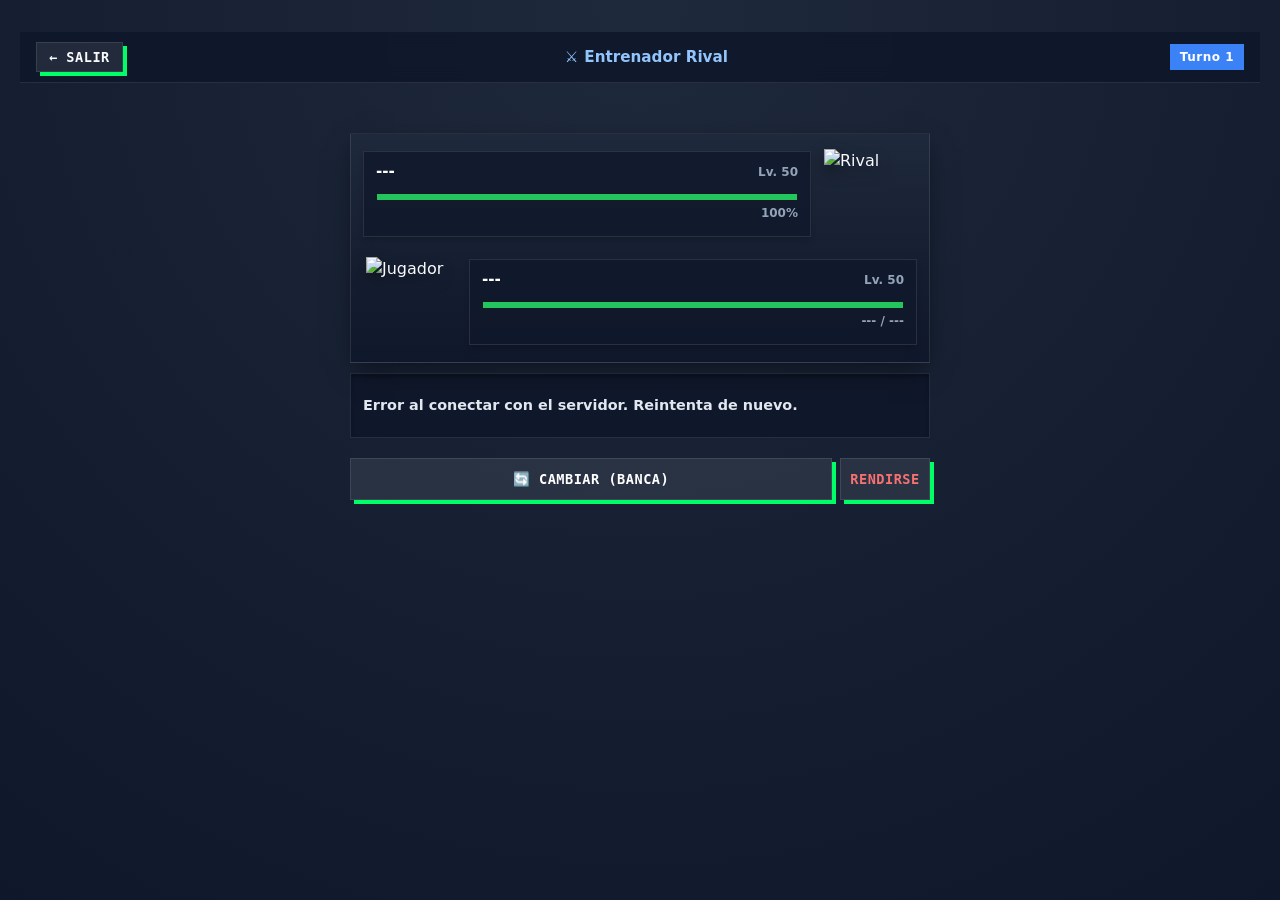
==== commit 7380ed03: "tablas movs" ====
--- a/frontend/pve_battle.html
+++ b/frontend/pve_battle.html
@@ -206,23 +206,55 @@
     .status-SLP { background: #64748b; color: white; }
     .status-FRZ { background: #06b6d4; color: white; }
 
-    /* Indicador de Pokeballs de la banca */
+    /* Indicador claro y descriptivo de la banca */
     .bench-balls {
-      display: flex;
-      gap: 3px;
-      margin-top: 4px;
-    }
-
-    .ball-dot {
-      width: 8px;
-      height: 8px;
+      margin-top: 6px;
+    }
+
+    .bench-indicator {
+      display: flex;
+      align-items: center;
+      gap: 6px;
+      font-size: 0.72rem;
+    }
+
+    .bench-label {
+      color: var(--text-muted);
+      font-weight: 700;
+      text-transform: uppercase;
+      font-size: 0.65rem;
+      letter-spacing: 0.5px;
+    }
+
+    .bench-dots {
+      display: flex;
+      gap: 4px;
+      align-items: center;
+    }
+
+    .pokeball-dot {
+      width: 12px;
+      height: 12px;
       border-radius: 50%;
-      background: #ef4444;
-      border: 1px solid rgba(0,0,0,0.4);
-    }
-    .ball-dot.fainted {
-      background: #475569;
-      opacity: 0.5;
+      border: 1px solid #1e293b;
+      background: linear-gradient(180deg, #ef4444 0%, #ef4444 48%, #0f172a 49%, #0f172a 51%, #f8fafc 52%, #f8fafc 100%);
+      box-shadow: 0 1px 2px rgba(0,0,0,0.5);
+      position: relative;
+      display: inline-block;
+    }
+
+    .pokeball-dot.fainted {
+      background: #334155;
+      border-color: #1e293b;
+      opacity: 0.35;
+      box-shadow: none;
+    }
+
+    .bench-count {
+      color: #94a3b8;
+      font-weight: 800;
+      font-size: 0.72rem;
+      margin-left: 2px;
     }
 
     /* Sprites */
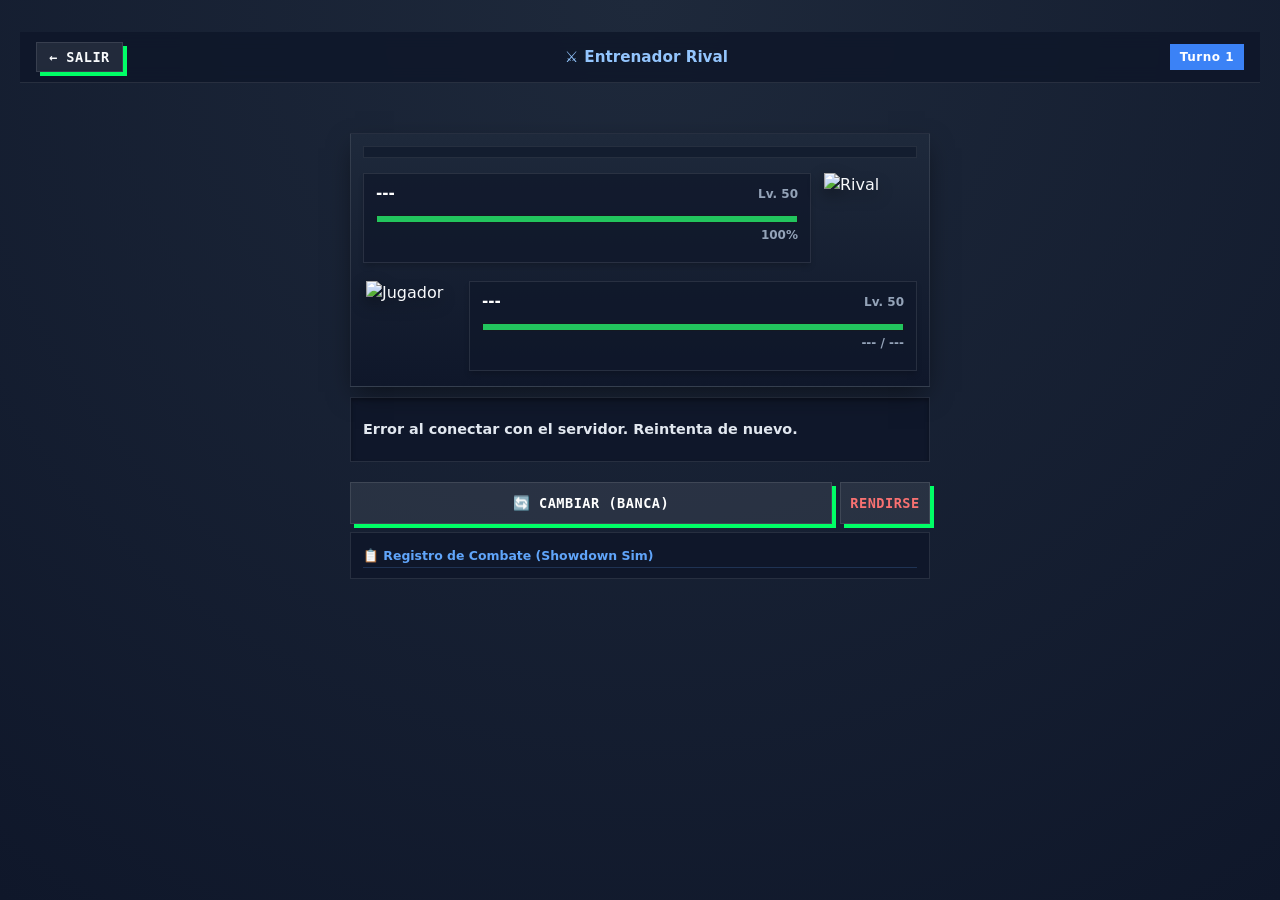
==== commit 2e021f58: "fornt" ====
--- a/frontend/pve_battle.html
+++ b/frontend/pve_battle.html
@@ -203,8 +203,115 @@
     .status-BRN { background: #ea580c; color: white; }
     .status-PAR { background: #ca8a04; color: white; }
     .status-PSN { background: #9333ea; color: white; }
+    .status-TOX { background: #581c87; color: #f3e8ff; border: 1px solid #c084fc; }
     .status-SLP { background: #64748b; color: white; }
     .status-FRZ { background: #06b6d4; color: white; }
+
+    /* Indicadores de Campo, Hazards y Etapas (Estilo Showdown) */
+    .field-badges-bar {
+      display: flex;
+      flex-wrap: wrap;
+      gap: 6px;
+      justify-content: space-between;
+      align-items: center;
+      background: rgba(15, 23, 42, 0.65);
+      border: 1px solid rgba(255, 255, 255, 0.08);
+      border-radius: 10px;
+      padding: 5px 10px;
+    }
+    .field-pill {
+      font-size: 0.68rem;
+      font-weight: 800;
+      padding: 2px 8px;
+      border-radius: 999px;
+      background: rgba(59, 130, 246, 0.25);
+      border: 1px solid rgba(147, 197, 253, 0.45);
+      color: #dbeafe;
+    }
+    .field-pill.neutral {
+      background: rgba(148, 163, 184, 0.12);
+      border-color: rgba(148, 163, 184, 0.25);
+      color: #cbd5e1;
+      font-weight: 700;
+    }
+    .poke-meta-row {
+      display: flex;
+      flex-wrap: wrap;
+      gap: 4px;
+      margin-top: 4px;
+      font-size: 0.65rem;
+      color: #cbd5e1;
+    }
+    .meta-tag {
+      background: rgba(255, 255, 255, 0.07);
+      border: 1px solid rgba(255, 255, 255, 0.12);
+      padding: 1px 5px;
+      border-radius: 4px;
+      font-weight: 700;
+    }
+    .modifiers-row {
+      display: flex;
+      flex-wrap: wrap;
+      gap: 4px;
+      margin-top: 5px;
+    }
+    .modifiers-row:empty {
+      display: none;
+    }
+    .mod-pill {
+      font-size: 0.62rem;
+      font-weight: 800;
+      padding: 1px 5px;
+      border-radius: 4px;
+      line-height: 1.2;
+    }
+    .mod-pill.boost-up { background: rgba(34, 197, 94, 0.22); color: #86efac; border: 1px solid rgba(34, 197, 94, 0.45); }
+    .mod-pill.boost-down { background: rgba(239, 68, 68, 0.22); color: #fca5a5; border: 1px solid rgba(239, 68, 68, 0.45); }
+    .mod-pill.volatile { background: rgba(168, 85, 247, 0.25); color: #e9d5ff; border: 1px solid rgba(168, 85, 247, 0.45); }
+    .mod-pill.hazard { background: rgba(245, 158, 11, 0.22); color: #fde68a; border: 1px solid rgba(245, 158, 11, 0.45); }
+    .mod-pill.screen { background: rgba(6, 182, 212, 0.22); color: #a5f3fc; border: 1px solid rgba(6, 182, 212, 0.45); }
+
+    .move-effect-desc {
+      font-size: 0.64rem;
+      font-weight: 700;
+      color: rgba(255, 255, 255, 0.92);
+      background: rgba(0, 0, 0, 0.28);
+      padding: 2px 5px;
+      border-radius: 4px;
+      margin: 3px 0;
+      display: inline-block;
+      width: fit-content;
+    }
+
+    /* Registro de Combate estilo Showdown */
+    .battle-log-panel {
+      background: rgba(15, 23, 42, 0.9);
+      border: 1px solid var(--border-color);
+      border-radius: 12px;
+      padding: 10px 12px;
+      max-height: 150px;
+      overflow-y: auto;
+      font-size: 0.78rem;
+      line-height: 1.45;
+      color: #cbd5e1;
+      display: flex;
+      flex-direction: column;
+      gap: 3px;
+    }
+    .log-turn-header {
+      color: #60a5fa;
+      font-weight: 800;
+      margin-top: 4px;
+      border-bottom: 1px solid rgba(96, 165, 250, 0.2);
+      padding-bottom: 2px;
+    }
+    .log-entry {
+      padding-left: 4px;
+    }
+    .log-entry.dmg { color: #fca5a5; }
+    .log-entry.heal { color: #86efac; }
+    .log-entry.boost { color: #fde047; }
+    .log-entry.field { color: #93c5fd; }
 
     /* Indicador claro y descriptivo de la banca */
     .bench-balls {
@@ -555,6 +662,8 @@
   <main class="battle-container">
     <!-- Escenario de Combate -->
     <section class="battle-arena">
+      <!-- Indicadores globales de Clima / Terreno / Trick Room -->
+      <div id="box-field-badges" class="field-badges-bar"></div>
 
       <!-- Zona del Rival (Arriba) -->
       <div class="side-zone ai-side">
@@ -574,6 +683,8 @@
             <span id="txt-ai-hp">100%</span>
             <span id="badge-ai-status"></span>
           </div>
+          <div id="box-ai-meta" class="poke-meta-row"></div>
+          <div id="box-ai-modifiers" class="modifiers-row"></div>
           <div id="balls-ai-bench" class="bench-balls"></div>
         </div>
       </div>
@@ -596,6 +707,8 @@
             <span id="txt-player-hp">--- / ---</span>
             <span id="badge-player-status"></span>
           </div>
+          <div id="box-player-meta" class="poke-meta-row"></div>
+          <div id="box-player-modifiers" class="modifiers-row"></div>
           <div id="balls-player-bench" class="bench-balls"></div>
         </div>
       </div>
@@ -624,6 +737,11 @@
           Rendirse
         </button>
       </div>
+
+      <!-- Registro de Combate estilo Pokémon Showdown -->
+      <div id="box-battle-log" class="battle-log-panel">
+        <div class="log-turn-header">📋 Registro de Combate (Showdown Sim)</div>
+      </div>
     </section>
   </main>
 
@@ -647,7 +765,7 @@
     </div>
   </div>
 
-  <script src="config.js"></script>
-  <script src="js/pve_battle_ui.js"></script>
+  <script src="config.js?v=20261110_sd2"></script>
+  <script src="js/pve_battle_ui.js?v=20261110_sd2"></script>
 </body>
 </html>
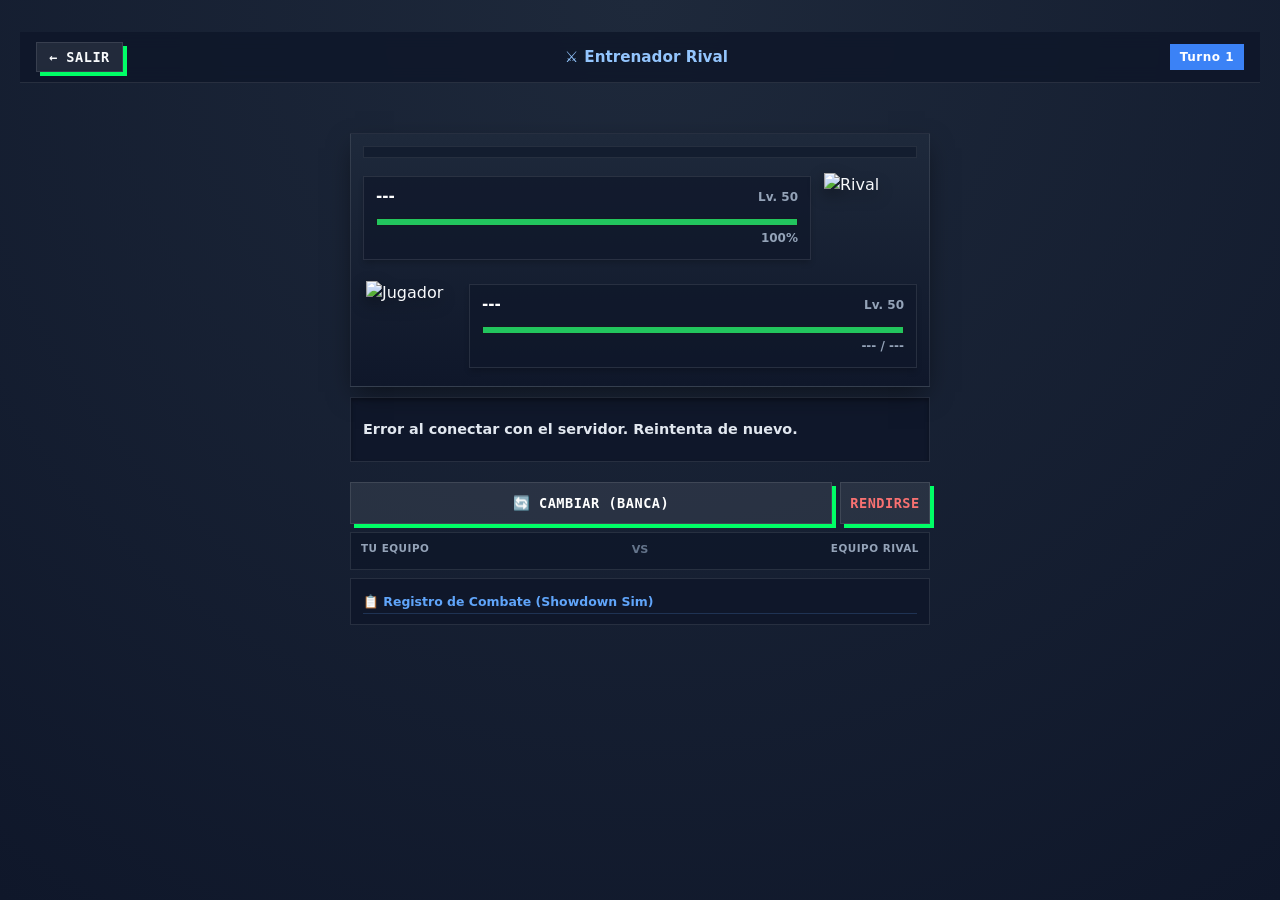
==== commit 670cbc61: "show" ====
--- a/frontend/pve_battle.html
+++ b/frontend/pve_battle.html
@@ -249,6 +249,22 @@
       border-radius: 4px;
       font-weight: 700;
     }
+    .ability-desc-line {
+      width: 100%;
+      font-size: 0.62rem;
+      line-height: 1.25;
+      color: #93c5fd;
+      margin-top: 2px;
+      font-weight: 600;
+    }
+    .move-flavor-desc {
+      font-size: 0.63rem;
+      line-height: 1.25;
+      color: rgba(255, 255, 255, 0.92);
+      margin: 2px 0 4px 0;
+      font-weight: 500;
+      text-shadow: 0 1px 2px rgba(0, 0, 0, 0.65);
+    }
     .modifiers-row {
       display: flex;
       flex-wrap: wrap;
@@ -265,8 +281,23 @@
       border-radius: 4px;
       line-height: 1.2;
     }
-    .mod-pill.boost-up { background: rgba(34, 197, 94, 0.22); color: #86efac; border: 1px solid rgba(34, 197, 94, 0.45); }
-    .mod-pill.boost-down { background: rgba(239, 68, 68, 0.22); color: #fca5a5; border: 1px solid rgba(239, 68, 68, 0.45); }
+    .mod-pill.boost-up {
+      background: rgba(34, 197, 94, 0.25);
+      color: #86efac;
+      border: 1px solid rgba(34, 197, 94, 0.55);
+      animation: modPop 0.3s ease-out;
+    }
+    .mod-pill.boost-down {
+      background: rgba(239, 68, 68, 0.25);
+      color: #fca5a5;
+      border: 1px solid rgba(239, 68, 68, 0.55);
+      animation: modPop 0.3s ease-out;
+    }
+    @keyframes modPop {
+      0% { transform: scale(0.75); opacity: 0.4; }
+      60% { transform: scale(1.12); }
+      100% { transform: scale(1); opacity: 1; }
+    }
     .mod-pill.volatile { background: rgba(168, 85, 247, 0.25); color: #e9d5ff; border: 1px solid rgba(168, 85, 247, 0.45); }
     .mod-pill.hazard { background: rgba(245, 158, 11, 0.22); color: #fde68a; border: 1px solid rgba(245, 158, 11, 0.45); }
     .mod-pill.screen { background: rgba(6, 182, 212, 0.22); color: #a5f3fc; border: 1px solid rgba(6, 182, 212, 0.45); }
@@ -313,58 +344,92 @@
     .log-entry.boost { color: #fde047; }
     .log-entry.field { color: #93c5fd; }
 
-    /* Indicador claro y descriptivo de la banca */
-    .bench-balls {
-      margin-top: 6px;
-    }
-
-    .bench-indicator {
-      display: flex;
-      align-items: center;
-      gap: 6px;
-      font-size: 0.72rem;
-    }
-
-    .bench-label {
+    /* Barra de Equipos 6v6 con Minisprites (debajo de los movimientos) */
+    .teams-overview-bar {
+      display: flex;
+      align-items: center;
+      justify-content: space-between;
+      gap: 8px;
+      background: rgba(15, 23, 42, 0.85);
+      border: 1px solid var(--border-color);
+      border-radius: 12px;
+      padding: 8px 10px;
+    }
+
+    .team-minis-side {
+      display: flex;
+      flex-direction: column;
+      gap: 4px;
+      flex: 1;
+      min-width: 0;
+    }
+
+    .team-minis-side.ai-team-minis {
+      align-items: flex-end;
+    }
+
+    .team-minis-label {
+      font-size: 0.65rem;
+      font-weight: 800;
+      text-transform: uppercase;
+      letter-spacing: 0.5px;
       color: var(--text-muted);
-      font-weight: 700;
-      text-transform: uppercase;
-      font-size: 0.65rem;
-      letter-spacing: 0.5px;
-    }
-
-    .bench-dots {
-      display: flex;
+    }
+
+    .team-minis-row {
+      display: flex;
+      align-items: center;
       gap: 4px;
-      align-items: center;
-    }
-
-    .pokeball-dot {
-      width: 12px;
-      height: 12px;
-      border-radius: 50%;
-      border: 1px solid #1e293b;
-      background: linear-gradient(180deg, #ef4444 0%, #ef4444 48%, #0f172a 49%, #0f172a 51%, #f8fafc 52%, #f8fafc 100%);
-      box-shadow: 0 1px 2px rgba(0,0,0,0.5);
+      flex-wrap: nowrap;
+    }
+
+    .team-mini-slot {
+      width: 34px;
+      height: 34px;
+      border-radius: 8px;
+      background: rgba(30, 41, 59, 0.85);
+      border: 1px solid rgba(255, 255, 255, 0.1);
+      display: flex;
+      align-items: center;
+      justify-content: center;
       position: relative;
-      display: inline-block;
-    }
-
-    .pokeball-dot.fainted {
-      background: #334155;
-      border-color: #1e293b;
-      opacity: 0.35;
+      transition: transform 0.2s ease, border-color 0.2s ease, filter 0.25s ease;
+    }
+
+    .team-mini-slot.active-slot {
+      border-color: #3b82f6;
+      box-shadow: 0 0 8px rgba(59, 130, 246, 0.5);
+      background: rgba(59, 130, 246, 0.16);
+    }
+
+    .team-mini-slot.fainted {
+      filter: grayscale(100%) brightness(0.55);
+      opacity: 0.5;
+      border-color: rgba(255, 255, 255, 0.05);
       box-shadow: none;
     }
 
-    .bench-count {
-      color: #94a3b8;
-      font-weight: 800;
-      font-size: 0.72rem;
-      margin-left: 2px;
-    }
-
-    /* Sprites */
+    .team-mini-img {
+      width: 30px;
+      height: 30px;
+      object-fit: contain;
+    }
+
+    .team-mini-img.pokeball-unrevealed {
+      width: 22px;
+      height: 22px;
+      filter: drop-shadow(0 2px 3px rgba(0, 0, 0, 0.5));
+    }
+
+    .team-minis-divider {
+      font-size: 0.7rem;
+      font-weight: 900;
+      color: #64748b;
+      padding: 0 2px;
+      user-select: none;
+    }
+
+    /* Sprites y Animaciones de Cambio / Estadísticas */
     .sprite-container {
       width: 96px;
       height: 96px;
@@ -379,11 +444,35 @@
       height: 90px;
       object-fit: contain;
       filter: drop-shadow(0 6px 8px rgba(0, 0, 0, 0.4));
-      transition: transform 0.2s ease;
+      transition: transform 0.2s ease, filter 0.2s ease, opacity 0.2s ease;
     }
 
     .poke-sprite.shake {
       animation: shake 0.35s cubic-bezier(.36,.07,.19,.97) both;
+    }
+
+    .poke-sprite.switch-out-player {
+      animation: switchOutPlayer 0.32s ease-in forwards;
+    }
+
+    .poke-sprite.switch-out-ai {
+      animation: switchOutAi 0.32s ease-in forwards;
+    }
+
+    .poke-sprite.switch-in-player {
+      animation: switchInPlayer 0.38s cubic-bezier(0.22, 1, 0.36, 1) forwards;
+    }
+
+    .poke-sprite.switch-in-ai {
+      animation: switchInAi 0.38s cubic-bezier(0.22, 1, 0.36, 1) forwards;
+    }
+
+    .poke-sprite.boost-glow {
+      animation: boostGlow 0.45s ease-out;
+    }
+
+    .poke-sprite.unboost-glow {
+      animation: unboostGlow 0.45s ease-out;
     }
 
     @keyframes shake {
@@ -391,6 +480,42 @@
       20%, 80% { transform: translate3d(5px, 0, 0); }
       30%, 50%, 70% { transform: translate3d(-5px, 0, 0); }
       40%, 60% { transform: translate3d(5px, 0, 0); }
+    }
+
+    @keyframes switchOutPlayer {
+      0% { transform: translate3d(0, 0, 0) scale(1); opacity: 1; filter: brightness(1); }
+      40% { filter: brightness(2) sepia(1) hue-rotate(-50deg) saturate(5); }
+      100% { transform: translate3d(-45px, 18px, 0) scale(0.15); opacity: 0; filter: brightness(2.5) sepia(1) hue-rotate(-50deg) saturate(6); }
+    }
+
+    @keyframes switchOutAi {
+      0% { transform: translate3d(0, 0, 0) scale(1); opacity: 1; filter: brightness(1); }
+      40% { filter: brightness(2) sepia(1) hue-rotate(-50deg) saturate(5); }
+      100% { transform: translate3d(45px, -18px, 0) scale(0.15); opacity: 0; filter: brightness(2.5) sepia(1) hue-rotate(-50deg) saturate(6); }
+    }
+
+    @keyframes switchInPlayer {
+      0% { transform: translate3d(-40px, 15px, 0) scale(0.15); opacity: 0; filter: brightness(2.8); }
+      65% { transform: translate3d(4px, -3px, 0) scale(1.08); opacity: 1; filter: brightness(1.4); }
+      100% { transform: translate3d(0, 0, 0) scale(1); opacity: 1; filter: drop-shadow(0 6px 8px rgba(0, 0, 0, 0.4)); }
+    }
+
+    @keyframes switchInAi {
+      0% { transform: translate3d(40px, -15px, 0) scale(0.15); opacity: 0; filter: brightness(2.8); }
+      65% { transform: translate3d(-4px, 3px, 0) scale(1.08); opacity: 1; filter: brightness(1.4); }
+      100% { transform: translate3d(0, 0, 0) scale(1); opacity: 1; filter: drop-shadow(0 6px 8px rgba(0, 0, 0, 0.4)); }
+    }
+
+    @keyframes boostGlow {
+      0% { transform: translateY(0) scale(1); filter: drop-shadow(0 0 0px #22c55e); }
+      50% { transform: translateY(-6px) scale(1.06); filter: drop-shadow(0 0 14px #22c55e) brightness(1.25); }
+      100% { transform: translateY(0) scale(1); filter: drop-shadow(0 6px 8px rgba(0, 0, 0, 0.4)); }
+    }
+
+    @keyframes unboostGlow {
+      0% { transform: translateY(0) scale(1); filter: drop-shadow(0 0 0px #ef4444); }
+      50% { transform: translateY(4px) scale(0.95); filter: drop-shadow(0 0 14px #ef4444) brightness(0.85); }
+      100% { transform: translateY(0) scale(1); filter: drop-shadow(0 6px 8px rgba(0, 0, 0, 0.4)); }
     }
 
     /* Caja de Diálogo y Eventos */
@@ -685,7 +810,6 @@
           </div>
           <div id="box-ai-meta" class="poke-meta-row"></div>
           <div id="box-ai-modifiers" class="modifiers-row"></div>
-          <div id="balls-ai-bench" class="bench-balls"></div>
         </div>
       </div>
 
@@ -709,7 +833,6 @@
           </div>
           <div id="box-player-meta" class="poke-meta-row"></div>
           <div id="box-player-modifiers" class="modifiers-row"></div>
-          <div id="balls-player-bench" class="bench-balls"></div>
         </div>
       </div>
 
@@ -738,6 +861,19 @@
         </button>
       </div>
 
+      <!-- Vista de Equipos 6v6 (Minisprites Jugador a la izquierda y Rival a la derecha) -->
+      <div id="box-teams-overview" class="teams-overview-bar">
+        <div class="team-minis-side player-team-minis">
+          <span class="team-minis-label">Tu Equipo</span>
+          <div id="team-icons-player" class="team-minis-row"></div>
+        </div>
+        <div class="team-minis-divider">VS</div>
+        <div class="team-minis-side ai-team-minis">
+          <span class="team-minis-label">Equipo Rival</span>
+          <div id="team-icons-ai" class="team-minis-row"></div>
+        </div>
+      </div>
+
       <!-- Registro de Combate estilo Pokémon Showdown -->
       <div id="box-battle-log" class="battle-log-panel">
         <div class="log-turn-header">📋 Registro de Combate (Showdown Sim)</div>
@@ -765,7 +901,7 @@
     </div>
   </div>
 
-  <script src="config.js?v=20261110_sd2"></script>
-  <script src="js/pve_battle_ui.js?v=20261110_sd2"></script>
+  <script src="config.js?v=20261111_sd5"></script>
+  <script type="module" src="js/pve_battle_ui.js?v=20261111_sd5"></script>
 </body>
 </html>
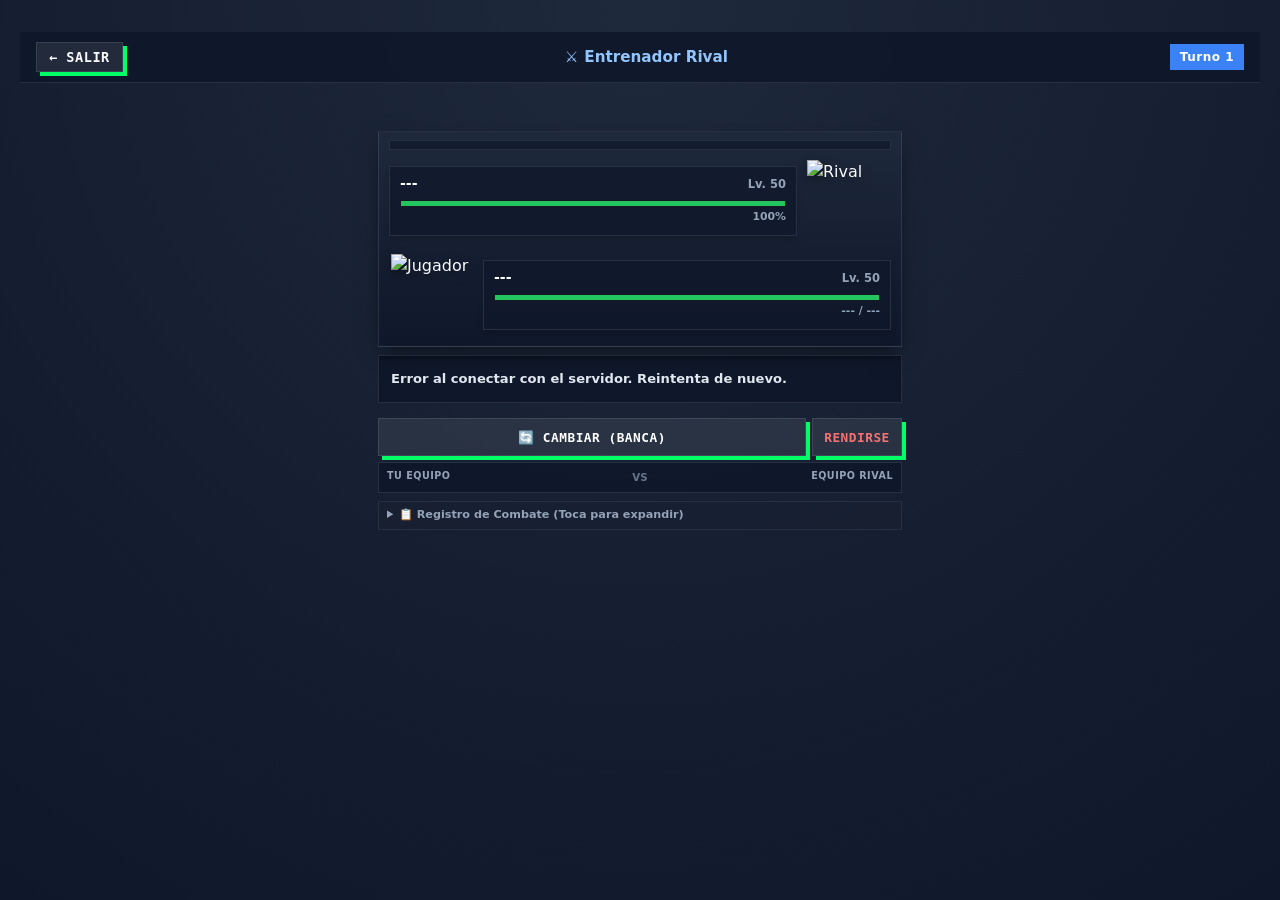
==== commit 5ee7c561: "front combate reponsive" ====
--- a/frontend/pve_battle.html
+++ b/frontend/pve_battle.html
@@ -85,25 +85,26 @@
       flex: 1;
       display: flex;
       flex-direction: column;
-      max-width: 600px;
+      max-width: 540px;
       width: 100%;
       margin: 0 auto;
-      padding: 10px;
-      gap: 10px;
+      padding: 8px;
+      gap: 8px;
+      box-sizing: border-box;
     }
 
     /* Escenario de combate */
     .battle-arena {
       background: linear-gradient(180deg, #1e293b 0%, #0f172a 100%);
       border: 1px solid var(--border-color);
-      border-radius: 16px;
-      padding: 12px;
+      border-radius: 14px;
+      padding: 8px 10px;
       display: flex;
       flex-direction: column;
-      gap: 12px;
+      gap: 8px;
       position: relative;
       overflow: hidden;
-      box-shadow: 0 10px 25px -5px rgba(0, 0, 0, 0.5);
+      box-shadow: 0 8px 20px -4px rgba(0, 0, 0, 0.5);
     }
 
     /* Zonas de combate (Rival y Jugador) */
@@ -111,7 +112,7 @@
       display: flex;
       align-items: center;
       justify-content: space-between;
-      gap: 10px;
+      gap: 8px;
     }
 
     .side-zone.ai-side {
@@ -121,10 +122,10 @@
     .poke-info-card {
       background: rgba(15, 23, 42, 0.75);
       border: 1px solid var(--border-color);
-      padding: 8px 12px;
-      border-radius: 12px;
+      padding: 6px 10px;
+      border-radius: 10px;
       flex: 1;
-      min-width: 150px;
+      min-width: 0;
       box-shadow: 0 4px 6px -1px rgba(0, 0, 0, 0.2);
     }
 
@@ -132,34 +133,38 @@
       display: flex;
       justify-content: space-between;
       align-items: baseline;
-      margin-bottom: 4px;
+      gap: 6px;
+      margin-bottom: 2px;
     }
 
     .poke-name {
       font-weight: 800;
-      font-size: 0.95rem;
+      font-size: 0.88rem;
       color: white;
       white-space: nowrap;
       overflow: hidden;
       text-overflow: ellipsis;
-      max-width: 120px;
+      flex: 1;
+      min-width: 0;
     }
 
     .poke-level {
-      font-size: 0.75rem;
+      font-size: 0.72rem;
       color: var(--text-muted);
       font-weight: 700;
+      flex-shrink: 0;
     }
 
     .type-tags {
       display: flex;
-      gap: 4px;
-      margin-bottom: 6px;
+      gap: 3px;
+      margin-bottom: 4px;
+      flex-wrap: wrap;
     }
 
     .type-badge {
-      font-size: 0.65rem;
-      padding: 1px 6px;
+      font-size: 0.6rem;
+      padding: 1px 5px;
       border-radius: 4px;
       font-weight: 800;
       text-transform: uppercase;
@@ -169,7 +174,7 @@
 
     .hp-bar-outer {
       background: rgba(0, 0, 0, 0.5);
-      height: 8px;
+      height: 7px;
       border-radius: 4px;
       overflow: hidden;
       position: relative;
@@ -180,25 +185,25 @@
       height: 100%;
       width: 100%;
       background: var(--hp-green);
-      transition: width 0.4s ease, background-color 0.4s ease;
+      transition: width 0.7s cubic-bezier(0.25, 1, 0.5, 1), background-color 0.45s ease;
       border-radius: 4px;
     }
 
     .hp-text {
-      font-size: 0.75rem;
+      font-size: 0.68rem;
       font-weight: 700;
       text-align: right;
-      margin-top: 3px;
+      margin-top: 2px;
       color: var(--text-muted);
     }
 
     .status-badge {
       display: inline-block;
-      font-size: 0.65rem;
-      padding: 1px 5px;
+      font-size: 0.62rem;
+      padding: 1px 4px;
       border-radius: 4px;
       font-weight: 800;
-      margin-left: 6px;
+      margin-left: 4px;
     }
     .status-BRN { background: #ea580c; color: white; }
     .status-PAR { background: #ca8a04; color: white; }
@@ -211,18 +216,18 @@
     .field-badges-bar {
       display: flex;
       flex-wrap: wrap;
-      gap: 6px;
+      gap: 4px;
       justify-content: space-between;
       align-items: center;
       background: rgba(15, 23, 42, 0.65);
       border: 1px solid rgba(255, 255, 255, 0.08);
-      border-radius: 10px;
-      padding: 5px 10px;
+      border-radius: 8px;
+      padding: 4px 8px;
     }
     .field-pill {
-      font-size: 0.68rem;
+      font-size: 0.64rem;
       font-weight: 800;
-      padding: 2px 8px;
+      padding: 1px 6px;
       border-radius: 999px;
       background: rgba(59, 130, 246, 0.25);
       border: 1px solid rgba(147, 197, 253, 0.45);
@@ -237,48 +242,52 @@
     .poke-meta-row {
       display: flex;
       flex-wrap: wrap;
-      gap: 4px;
-      margin-top: 4px;
-      font-size: 0.65rem;
+      gap: 3px;
+      margin-top: 3px;
+      font-size: 0.6rem;
       color: #cbd5e1;
     }
     .meta-tag {
       background: rgba(255, 255, 255, 0.07);
       border: 1px solid rgba(255, 255, 255, 0.12);
-      padding: 1px 5px;
-      border-radius: 4px;
+      padding: 1px 4px;
+      border-radius: 3px;
       font-weight: 700;
     }
     .ability-desc-line {
       width: 100%;
-      font-size: 0.62rem;
-      line-height: 1.25;
+      font-size: 0.6rem;
+      line-height: 1.2;
       color: #93c5fd;
       margin-top: 2px;
       font-weight: 600;
     }
     .move-flavor-desc {
-      font-size: 0.63rem;
-      line-height: 1.25;
-      color: rgba(255, 255, 255, 0.92);
-      margin: 2px 0 4px 0;
+      font-size: 0.6rem;
+      line-height: 1.2;
+      color: rgba(255, 255, 255, 0.88);
+      white-space: nowrap;
+      overflow: hidden;
+      text-overflow: ellipsis;
+      max-width: 100%;
+      margin: 1px 0;
       font-weight: 500;
       text-shadow: 0 1px 2px rgba(0, 0, 0, 0.65);
     }
     .modifiers-row {
       display: flex;
       flex-wrap: wrap;
-      gap: 4px;
-      margin-top: 5px;
+      gap: 3px;
+      margin-top: 3px;
     }
     .modifiers-row:empty {
       display: none;
     }
     .mod-pill {
-      font-size: 0.62rem;
+      font-size: 0.58rem;
       font-weight: 800;
-      padding: 1px 5px;
-      border-radius: 4px;
+      padding: 1px 4px;
+      border-radius: 3px;
       line-height: 1.2;
     }
     .mod-pill.boost-up {
@@ -314,20 +323,34 @@
       width: fit-content;
     }
 
-    /* Registro de Combate estilo Showdown */
+    .battle-log-details {
+      background: rgba(15, 23, 42, 0.85);
+      border: 1px solid var(--border-color);
+      border-radius: 8px;
+      overflow: hidden;
+      margin-top: 2px;
+    }
+    .battle-log-summary {
+      padding: 5px 8px;
+      font-size: 0.7rem;
+      font-weight: 700;
+      color: #94a3b8;
+      cursor: pointer;
+      user-select: none;
+      background: rgba(255, 255, 255, 0.03);
+    }
     .battle-log-panel {
-      background: rgba(15, 23, 42, 0.9);
-      border: 1px solid var(--border-color);
-      border-radius: 12px;
-      padding: 10px 12px;
-      max-height: 150px;
+      background: transparent;
+      padding: 6px 8px;
+      max-height: 110px;
       overflow-y: auto;
-      font-size: 0.78rem;
-      line-height: 1.45;
+      font-size: 0.7rem;
+      line-height: 1.4;
       color: #cbd5e1;
       display: flex;
       flex-direction: column;
       gap: 3px;
+      border-top: 1px solid rgba(255, 255, 255, 0.05);
     }
     .log-turn-header {
       color: #60a5fa;
@@ -344,22 +367,24 @@
     .log-entry.boost { color: #fde047; }
     .log-entry.field { color: #93c5fd; }
 
-    /* Barra de Equipos 6v6 con Minisprites (debajo de los movimientos) */
+    /* Barra de Equipos 6v6 con Minisprites (debajo de los movimientos) - 100% Mobile First */
     .teams-overview-bar {
       display: flex;
       align-items: center;
       justify-content: space-between;
-      gap: 8px;
+      gap: 4px;
       background: rgba(15, 23, 42, 0.85);
       border: 1px solid var(--border-color);
-      border-radius: 12px;
-      padding: 8px 10px;
+      border-radius: 10px;
+      padding: 6px 8px;
+      width: 100%;
+      box-sizing: border-box;
     }
 
     .team-minis-side {
       display: flex;
       flex-direction: column;
-      gap: 4px;
+      gap: 3px;
       flex: 1;
       min-width: 0;
     }
@@ -369,7 +394,7 @@
     }
 
     .team-minis-label {
-      font-size: 0.65rem;
+      font-size: 0.6rem;
       font-weight: 800;
       text-transform: uppercase;
       letter-spacing: 0.5px;
@@ -379,100 +404,105 @@
     .team-minis-row {
       display: flex;
       align-items: center;
-      gap: 4px;
+      gap: 2px;
       flex-wrap: nowrap;
     }
 
     .team-mini-slot {
-      width: 34px;
-      height: 34px;
-      border-radius: 8px;
+      width: 25px;
+      height: 25px;
+      border-radius: 6px;
       background: rgba(30, 41, 59, 0.85);
       border: 1px solid rgba(255, 255, 255, 0.1);
       display: flex;
       align-items: center;
       justify-content: center;
       position: relative;
+      flex-shrink: 0;
       transition: transform 0.2s ease, border-color 0.2s ease, filter 0.25s ease;
     }
 
     .team-mini-slot.active-slot {
       border-color: #3b82f6;
-      box-shadow: 0 0 8px rgba(59, 130, 246, 0.5);
-      background: rgba(59, 130, 246, 0.16);
+      box-shadow: 0 0 6px rgba(59, 130, 246, 0.6);
+      background: rgba(59, 130, 246, 0.2);
     }
 
     .team-mini-slot.fainted {
-      filter: grayscale(100%) brightness(0.55);
-      opacity: 0.5;
+      filter: grayscale(100%) brightness(0.45);
+      opacity: 0.45;
       border-color: rgba(255, 255, 255, 0.05);
       box-shadow: none;
     }
 
     .team-mini-img {
-      width: 30px;
-      height: 30px;
-      object-fit: contain;
-    }
-
-    .team-mini-img.pokeball-unrevealed {
       width: 22px;
       height: 22px;
-      filter: drop-shadow(0 2px 3px rgba(0, 0, 0, 0.5));
+      object-fit: contain;
+    }
+
+    .team-mini-img.pokeball-unrevealed {
+      width: 15px;
+      height: 15px;
+      filter: drop-shadow(0 1px 2px rgba(0, 0, 0, 0.5));
     }
 
     .team-minis-divider {
-      font-size: 0.7rem;
+      font-size: 0.64rem;
       font-weight: 900;
       color: #64748b;
-      padding: 0 2px;
+      padding: 0 4px;
       user-select: none;
+      flex-shrink: 0;
     }
 
     /* Sprites y Animaciones de Cambio / Estadísticas */
     .sprite-container {
-      width: 96px;
-      height: 96px;
+      width: 74px;
+      height: 74px;
       display: flex;
       align-items: center;
       justify-content: center;
       position: relative;
+      flex-shrink: 0;
     }
 
     .poke-sprite {
-      width: 90px;
-      height: 90px;
+      width: 100%;
+      height: 100%;
+      max-width: 70px;
+      max-height: 70px;
       object-fit: contain;
-      filter: drop-shadow(0 6px 8px rgba(0, 0, 0, 0.4));
+      filter: drop-shadow(0 4px 6px rgba(0, 0, 0, 0.4));
       transition: transform 0.2s ease, filter 0.2s ease, opacity 0.2s ease;
     }
 
     .poke-sprite.shake {
-      animation: shake 0.35s cubic-bezier(.36,.07,.19,.97) both;
+      animation: shake 0.4s cubic-bezier(.36,.07,.19,.97) both;
     }
 
     .poke-sprite.switch-out-player {
-      animation: switchOutPlayer 0.32s ease-in forwards;
+      animation: switchOutPlayer 0.42s ease-in forwards;
     }
 
     .poke-sprite.switch-out-ai {
-      animation: switchOutAi 0.32s ease-in forwards;
+      animation: switchOutAi 0.42s ease-in forwards;
     }
 
     .poke-sprite.switch-in-player {
-      animation: switchInPlayer 0.38s cubic-bezier(0.22, 1, 0.36, 1) forwards;
+      animation: switchInPlayer 0.48s cubic-bezier(0.22, 1, 0.36, 1) forwards;
     }
 
     .poke-sprite.switch-in-ai {
-      animation: switchInAi 0.38s cubic-bezier(0.22, 1, 0.36, 1) forwards;
+      animation: switchInAi 0.48s cubic-bezier(0.22, 1, 0.36, 1) forwards;
     }
 
     .poke-sprite.boost-glow {
-      animation: boostGlow 0.45s ease-out;
+      animation: boostGlow 0.55s ease-out;
     }
 
     .poke-sprite.unboost-glow {
-      animation: unboostGlow 0.45s ease-out;
+      animation: unboostGlow 0.55s ease-out;
     }
 
     @keyframes shake {
@@ -518,50 +548,54 @@
       100% { transform: translateY(0) scale(1); filter: drop-shadow(0 6px 8px rgba(0, 0, 0, 0.4)); }
     }
 
-    /* Caja de Diálogo y Eventos */
+    /* Caja de Diálogo y Eventos - Compacta y centrada */
     .dialog-box {
       background: rgba(15, 23, 42, 0.95);
       border: 1px solid var(--border-color);
-      border-radius: 12px;
-      padding: 12px;
-      min-height: 65px;
-      font-size: 0.9rem;
+      border-radius: 10px;
+      padding: 8px 12px;
+      min-height: 48px;
+      font-size: 0.82rem;
       font-weight: 600;
-      line-height: 1.4;
+      line-height: 1.35;
       display: flex;
       align-items: center;
       color: #e2e8f0;
       box-shadow: inset 0 2px 4px rgba(0,0,0,0.3);
+      box-sizing: border-box;
     }
 
     /* Panel de Controles / Movimientos */
     .controls-panel {
       display: flex;
       flex-direction: column;
-      gap: 8px;
+      gap: 6px;
+      width: 100%;
     }
 
     .moves-grid {
       display: grid;
       grid-template-columns: 1fr 1fr;
-      gap: 8px;
+      gap: 6px;
+      width: 100%;
     }
 
     .btn-move {
       border: none;
-      padding: 12px 10px;
-      border-radius: 12px;
+      padding: 7px 9px;
+      border-radius: 10px;
       color: white;
       text-align: left;
       cursor: pointer;
       display: flex;
       flex-direction: column;
       justify-content: space-between;
-      min-height: 65px;
-      box-shadow: 0 4px 6px -1px rgba(0,0,0,0.25);
+      min-height: 52px;
+      box-shadow: 0 3px 6px -1px rgba(0,0,0,0.3);
       transition: transform 0.1s ease, filter 0.15s ease;
       position: relative;
       overflow: hidden;
+      box-sizing: border-box;
     }
 
     .btn-move:active {
@@ -574,31 +608,97 @@
       transform: none;
     }
 
+    .move-header-row {
+      display: flex;
+      justify-content: space-between;
+      align-items: baseline;
+      gap: 4px;
+      width: 100%;
+    }
+
     .move-name {
       font-weight: 800;
-      font-size: 0.85rem;
+      font-size: 0.8rem;
       text-shadow: 0 1px 2px rgba(0,0,0,0.7);
+      white-space: nowrap;
+      overflow: hidden;
+      text-overflow: ellipsis;
+      flex: 1;
+      min-width: 0;
+    }
+
+    .move-pp-badge {
+      font-size: 0.64rem;
+      font-weight: 700;
+      opacity: 0.88;
+      flex-shrink: 0;
     }
 
     .move-meta {
       display: flex;
       justify-content: space-between;
       align-items: center;
-      font-size: 0.7rem;
+      font-size: 0.66rem;
       font-weight: 700;
-      opacity: 0.9;
+      opacity: 0.95;
+      width: 100%;
     }
 
     /* Acciones secundarias (Mega, Switch, Surrender) */
     .action-bar {
       display: flex;
-      gap: 8px;
-      margin-top: 2px;
+      gap: 6px;
+      margin-top: 1px;
+      width: 100%;
     }
 
     .btn-action {
       flex: 1;
-      padding: 12px 10px;
+      padding: 8px 10px;
+      border-radius: 8px;
+      border: 1px solid var(--border-color);
+      background: rgba(255, 255, 255, 0.08);
+      color: white;
+      font-weight: 700;
+      font-size: 0.8rem;
+      cursor: pointer;
+      display: flex;
+      align-items: center;
+      justify-content: center;
+      gap: 5px;
+      min-height: 38px;
+      transition: background 0.15s ease;
+      box-sizing: border-box;
+    }
+
+    /* Ajustes para pantallas con más espacio (tablets / desktop) */
+    @media (min-width: 480px) {
+      .sprite-container {
+        width: 86px;
+        height: 86px;
+      }
+      .poke-sprite {
+        max-width: 82px;
+        max-height: 82px;
+      }
+      .team-mini-slot {
+        width: 30px;
+        height: 30px;
+        border-radius: 7px;
+      }
+      .team-mini-img {
+        width: 26px;
+        height: 26px;
+      }
+      .team-mini-img.pokeball-unrevealed {
+        width: 18px;
+        height: 18px;
+      }
+      .btn-move {
+        min-height: 56px;
+        padding: 8px 10px;
+      }
+    }
       border-radius: 10px;
       border: 1px solid var(--border-color);
       background: rgba(255, 255, 255, 0.08);
@@ -874,10 +974,13 @@
         </div>
       </div>
 
-      <!-- Registro de Combate estilo Pokémon Showdown -->
-      <div id="box-battle-log" class="battle-log-panel">
-        <div class="log-turn-header">📋 Registro de Combate (Showdown Sim)</div>
-      </div>
+      <!-- Registro de Combate estilo Pokémon Showdown (Plegable en móvil) -->
+      <details class="battle-log-details" id="details-battle-log">
+        <summary class="battle-log-summary">📋 Registro de Combate (Toca para expandir)</summary>
+        <div id="box-battle-log" class="battle-log-panel">
+          <div class="log-turn-header">📋 Registro de Combate (Showdown Sim)</div>
+        </div>
+      </details>
     </section>
   </main>
 
--- a/frontend/styles.css
+++ b/frontend/styles.css
@@ -3357,3 +3357,522 @@
     padding: 0.35rem 0.45rem;
   }
 }
+
+/* ══════════════════════════════════════════════════════════════════════════════
+   MODAL DE PREPARACIÓN DE EQUIPO PVE - MINI-CAJA 2x3 (6 SLOTS)
+   ══════════════════════════════════════════════════════════════════════════════ */
+.pve-builder-overlay {
+  position: fixed !important;
+  inset: 0 !important;
+  z-index: 120000 !important;
+  display: flex !important;
+  align-items: center;
+  justify-content: center;
+  padding: 10px;
+  background: rgba(3, 7, 18, 0.88) !important;
+  backdrop-filter: blur(8px);
+  animation: pveFadeIn 0.2s ease-out;
+}
+
+@keyframes pveFadeIn {
+  from { opacity: 0; transform: scale(0.98); }
+  to { opacity: 1; transform: scale(1); }
+}
+
+.pve-builder-modal {
+  background: #0f172a;
+  border: 2px solid #3b82f6;
+  border-radius: 16px;
+  box-shadow: 0 25px 50px -12px rgba(0, 0, 0, 0.8), 0 0 25px rgba(59, 130, 246, 0.35);
+  max-width: 650px;
+  width: 100%;
+  max-height: 92vh;
+  display: flex;
+  flex-direction: column;
+  overflow: hidden;
+  color: #f8fafc;
+}
+
+.pve-builder-header {
+  display: flex;
+  justify-content: space-between;
+  align-items: flex-start;
+  padding: 14px 16px;
+  background: linear-gradient(180deg, rgba(30, 41, 59, 0.95), rgba(15, 23, 42, 0.95));
+  border-bottom: 1px solid rgba(255, 255, 255, 0.1);
+}
+
+.pve-builder-header h3 {
+  margin: 0;
+  font-size: 1.1rem;
+  font-weight: 800;
+  color: #93c5fd;
+  display: flex;
+  align-items: center;
+  gap: 8px;
+}
+
+.pve-builder-subtitle {
+  margin: 4px 0 0 0;
+  font-size: 0.78rem;
+  color: #94a3b8;
+  line-height: 1.35;
+}
+
+.btn-close-builder {
+  background: rgba(255, 255, 255, 0.08);
+  border: 1px solid rgba(255, 255, 255, 0.15);
+  color: #cbd5e1;
+  font-size: 0.95rem;
+  width: 28px;
+  height: 28px;
+  border-radius: 50%;
+  cursor: pointer;
+  display: flex;
+  align-items: center;
+  justify-content: center;
+  transition: all 0.15s ease;
+}
+
+.btn-close-builder:hover {
+  background: #ef4444;
+  color: white;
+  border-color: #ef4444;
+}
+
+.pve-builder-body {
+  overflow-y: auto;
+  padding: 12px 14px;
+  display: flex;
+  flex-direction: column;
+  gap: 12px;
+}
+
+/* Sección Mini-Caja 2x3 */
+.pve-team-section {
+  background: rgba(15, 23, 42, 0.75);
+  border: 1px solid rgba(59, 130, 246, 0.3);
+  border-radius: 12px;
+  padding: 10px 12px;
+}
+
+.pve-team-section-header {
+  display: flex;
+  justify-content: space-between;
+  align-items: center;
+  flex-wrap: wrap;
+  gap: 8px;
+  margin-bottom: 8px;
+}
+
+.pve-section-title {
+  font-weight: 800;
+  font-size: 0.88rem;
+  color: #dbeafe;
+}
+
+.pve-team-count-badge {
+  font-size: 0.72rem;
+  font-weight: 800;
+  padding: 2px 8px;
+  border-radius: 999px;
+  background: rgba(100, 116, 139, 0.3);
+  color: #94a3b8;
+  border: 1px solid rgba(148, 163, 184, 0.25);
+}
+
+.pve-team-count-badge.has-pokemon {
+  background: rgba(34, 197, 94, 0.25);
+  color: #86efac;
+  border-color: rgba(34, 197, 94, 0.5);
+}
+
+.pve-quick-actions {
+  display: flex;
+  gap: 6px;
+}
+
+/* La Mini-Caja Cuadrícula 2x3 (3 columnas x 2 filas) - Mobile First */
+.pve-team-box-grid {
+  display: grid;
+  grid-template-columns: repeat(3, 1fr);
+  grid-template-rows: repeat(2, minmax(72px, auto));
+  gap: 6px;
+}
+
+.pve-team-slot {
+  background: rgba(30, 41, 59, 0.6);
+  border-radius: 8px;
+  padding: 4px 6px;
+  display: flex;
+  flex-direction: column;
+  justify-content: space-between;
+  position: relative;
+  transition: all 0.2s cubic-bezier(0.4, 0, 0.2, 1);
+  user-select: none;
+  cursor: pointer;
+  min-height: 72px;
+  box-sizing: border-box;
+}
+
+.pve-team-slot.is-empty {
+  border: 2px dashed rgba(255, 255, 255, 0.15);
+  background: rgba(255, 255, 255, 0.02);
+}
+
+.pve-team-slot.is-empty:hover,
+.pve-team-slot.drop-hover {
+  border-color: #3b82f6 !important;
+  background: rgba(59, 130, 246, 0.12) !important;
+  transform: scale(1.02);
+}
+
+.pve-team-slot.is-filled {
+  border: 2px solid #3b82f6;
+  background: linear-gradient(135deg, rgba(30, 41, 59, 0.95), rgba(15, 23, 42, 0.95));
+  box-shadow: 0 4px 6px -1px rgba(0, 0, 0, 0.3);
+}
+
+.pve-team-slot.is-team-leader {
+  border-color: #f59e0b;
+  box-shadow: 0 0 10px rgba(245, 158, 11, 0.35);
+}
+
+.pve-slot-header {
+  display: flex;
+  justify-content: space-between;
+  align-items: center;
+}
+
+.pve-slot-num {
+  font-size: 0.62rem;
+  font-weight: 800;
+  color: #93c5fd;
+}
+
+.pve-team-slot.is-team-leader .pve-slot-num {
+  color: #fde68a;
+}
+
+.btn-remove-slot {
+  background: transparent;
+  border: none;
+  color: #f87171;
+  font-size: 0.72rem;
+  font-weight: 800;
+  cursor: pointer;
+  padding: 0 2px;
+  line-height: 1;
+  border-radius: 4px;
+}
+
+.btn-remove-slot:hover {
+  background: #ef4444;
+  color: white;
+}
+
+.pve-slot-empty-content {
+  display: flex;
+  flex-direction: column;
+  align-items: center;
+  justify-content: center;
+  gap: 1px;
+  flex: 1;
+  text-align: center;
+}
+
+.pve-empty-plus {
+  font-size: 1.1rem;
+  color: #475569;
+  line-height: 1;
+}
+
+.pve-empty-text {
+  font-size: 0.58rem;
+  color: #64748b;
+  font-weight: 600;
+  line-height: 1.1;
+}
+
+.pve-slot-content {
+  display: flex;
+  align-items: center;
+  gap: 4px;
+  margin-top: 1px;
+}
+
+.pve-slot-sprite {
+  width: 36px;
+  height: 36px;
+  object-fit: contain;
+  flex-shrink: 0;
+  filter: drop-shadow(0 2px 4px rgba(0,0,0,0.4));
+}
+
+.pve-slot-info {
+  display: flex;
+  flex-direction: column;
+  min-width: 0;
+  flex: 1;
+}
+
+.pve-slot-name {
+  font-weight: 800;
+  font-size: 0.72rem;
+  color: white;
+  white-space: nowrap;
+  overflow: hidden;
+  text-overflow: ellipsis;
+  max-width: 65px;
+}
+
+.pve-slot-lvl {
+  font-size: 0.62rem;
+  color: #94a3b8;
+  font-weight: 700;
+}
+
+.pve-slot-types {
+  display: flex;
+  gap: 2px;
+  margin-top: 1px;
+}
+
+.pve-type-mini {
+  font-size: 0.54rem;
+  font-weight: 800;
+  padding: 1px 3px;
+  border-radius: 3px;
+  color: white;
+  text-transform: uppercase;
+}
+
+/* Sección Preset Rival */
+.pve-preset-section {
+  display: flex;
+  align-items: center;
+  gap: 8px;
+  background: rgba(30, 41, 59, 0.45);
+  border: 1px solid rgba(255, 255, 255, 0.08);
+  border-radius: 8px;
+  padding: 6px 10px;
+}
+
+.pve-preset-label {
+  font-size: 0.75rem;
+  font-weight: 700;
+  color: #cbd5e1;
+  white-space: nowrap;
+}
+
+.pve-preset-select {
+  flex: 1;
+  padding: 5px 8px;
+  border-radius: 6px;
+  background: #0f172a;
+  color: white;
+  border: 1px solid #475569;
+  font-size: 0.78rem;
+  font-weight: 600;
+}
+
+/* Sección Cajas de Origen */
+.pve-boxes-section {
+  background: rgba(15, 23, 42, 0.6);
+  border: 1px solid rgba(255, 255, 255, 0.08);
+  border-radius: 10px;
+  padding: 8px 10px;
+  display: flex;
+  flex-direction: column;
+  gap: 6px;
+}
+
+.pve-boxes-section-header {
+  display: flex;
+  justify-content: space-between;
+  align-items: center;
+}
+
+.pve-boxes-hint {
+  font-size: 0.66rem;
+  color: #94a3b8;
+  font-weight: 600;
+}
+
+.pve-box-tabs {
+  display: flex;
+  gap: 4px;
+  overflow-x: auto;
+  padding-bottom: 2px;
+}
+
+.pve-box-tab {
+  background: rgba(255, 255, 255, 0.06);
+  border: 1px solid rgba(255, 255, 255, 0.12);
+  color: #94a3b8;
+  padding: 2px 7px;
+  border-radius: 5px;
+  font-size: 0.68rem;
+  font-weight: 700;
+  cursor: pointer;
+  white-space: nowrap;
+}
+
+.pve-box-tab.is-active {
+  background: #3b82f6;
+  border-color: #60a5fa;
+  color: white;
+}
+
+.pve-source-grid {
+  display: grid;
+  grid-template-columns: repeat(auto-fill, minmax(66px, 1fr));
+  gap: 5px;
+  max-height: 135px;
+  overflow-y: auto;
+  padding: 4px;
+  background: rgba(0, 0, 0, 0.3);
+  border-radius: 8px;
+  border: 1px solid rgba(255, 255, 255, 0.06);
+}
+
+.pve-source-poke {
+  background: rgba(30, 41, 59, 0.75);
+  border: 1px solid rgba(255, 255, 255, 0.1);
+  border-radius: 6px;
+  padding: 3px;
+  display: flex;
+  flex-direction: column;
+  align-items: center;
+  position: relative;
+  cursor: pointer;
+  transition: all 0.15s ease;
+  user-select: none;
+}
+
+.pve-source-poke:hover {
+  border-color: #3b82f6;
+  transform: translateY(-2px);
+  background: rgba(59, 130, 246, 0.15);
+}
+
+.pve-source-poke.is-assigned {
+  opacity: 0.5;
+  border-color: #22c55e;
+  background: rgba(34, 197, 94, 0.08);
+}
+
+.pve-assigned-badge {
+  position: absolute;
+  top: 1px;
+  right: 1px;
+  background: #22c55e;
+  color: black;
+  font-weight: 900;
+  font-size: 0.55rem;
+  padding: 0 3px;
+  border-radius: 3px;
+  box-shadow: 0 1px 2px rgba(0,0,0,0.5);
+}
+
+.pve-source-sprite {
+  width: 32px;
+  height: 32px;
+  object-fit: contain;
+}
+
+.pve-source-details {
+  display: flex;
+  flex-direction: column;
+  align-items: center;
+  width: 100%;
+}
+
+.pve-source-name {
+  font-size: 0.62rem;
+  font-weight: 700;
+  color: white;
+  white-space: nowrap;
+  overflow: hidden;
+  text-overflow: ellipsis;
+  max-width: 58px;
+}
+
+.pve-source-lvl {
+  font-size: 0.56rem;
+  color: #94a3b8;
+}
+
+@media (min-width: 480px) {
+  .pve-team-box-grid {
+    grid-template-rows: repeat(2, minmax(84px, auto));
+    gap: 8px;
+  }
+  .pve-team-slot {
+    min-height: 84px;
+    padding: 6px;
+    border-radius: 10px;
+  }
+  .pve-slot-sprite {
+    width: 42px;
+    height: 42px;
+  }
+  .pve-slot-name {
+    font-size: 0.78rem;
+    max-width: 85px;
+  }
+  .pve-source-grid {
+    grid-template-columns: repeat(auto-fill, minmax(78px, 1fr));
+    gap: 6px;
+    max-height: 155px;
+  }
+  .pve-source-sprite {
+    width: 38px;
+    height: 38px;
+  }
+  .pve-source-name {
+    font-size: 0.68rem;
+    max-width: 70px;
+  }
+}
+
+.pve-empty-box-msg {
+  grid-column: 1 / -1;
+  text-align: center;
+  padding: 20px;
+  color: #64748b;
+  font-size: 0.8rem;
+}
+
+/* Footer Modal */
+.pve-builder-footer {
+  display: flex;
+  justify-content: flex-end;
+  gap: 10px;
+  padding: 12px 16px;
+  background: rgba(15, 23, 42, 0.95);
+  border-top: 1px solid rgba(255, 255, 255, 0.1);
+}
+
+.btn-start-battle {
+  font-weight: 800;
+  font-size: 0.92rem;
+  padding: 8px 18px;
+  box-shadow: 0 0 15px rgba(245, 158, 11, 0.35);
+}
+
+/* Ghost al arrastrar */
+.pve-drag-ghost {
+  position: fixed !important;
+  pointer-events: none !important;
+  z-index: 1000000 !important;
+  transform: translate(-50%, -50%) scale(1.08) !important;
+  opacity: 0.92 !important;
+  box-shadow: 0 10px 25px rgba(0, 0, 0, 0.8) !important;
+  border: 2px solid #22c55e !important;
+  border-radius: 8px !important;
+  background: #1e293b !important;
+  padding: 6px !important;
+  max-width: 110px !important;
+}
+
